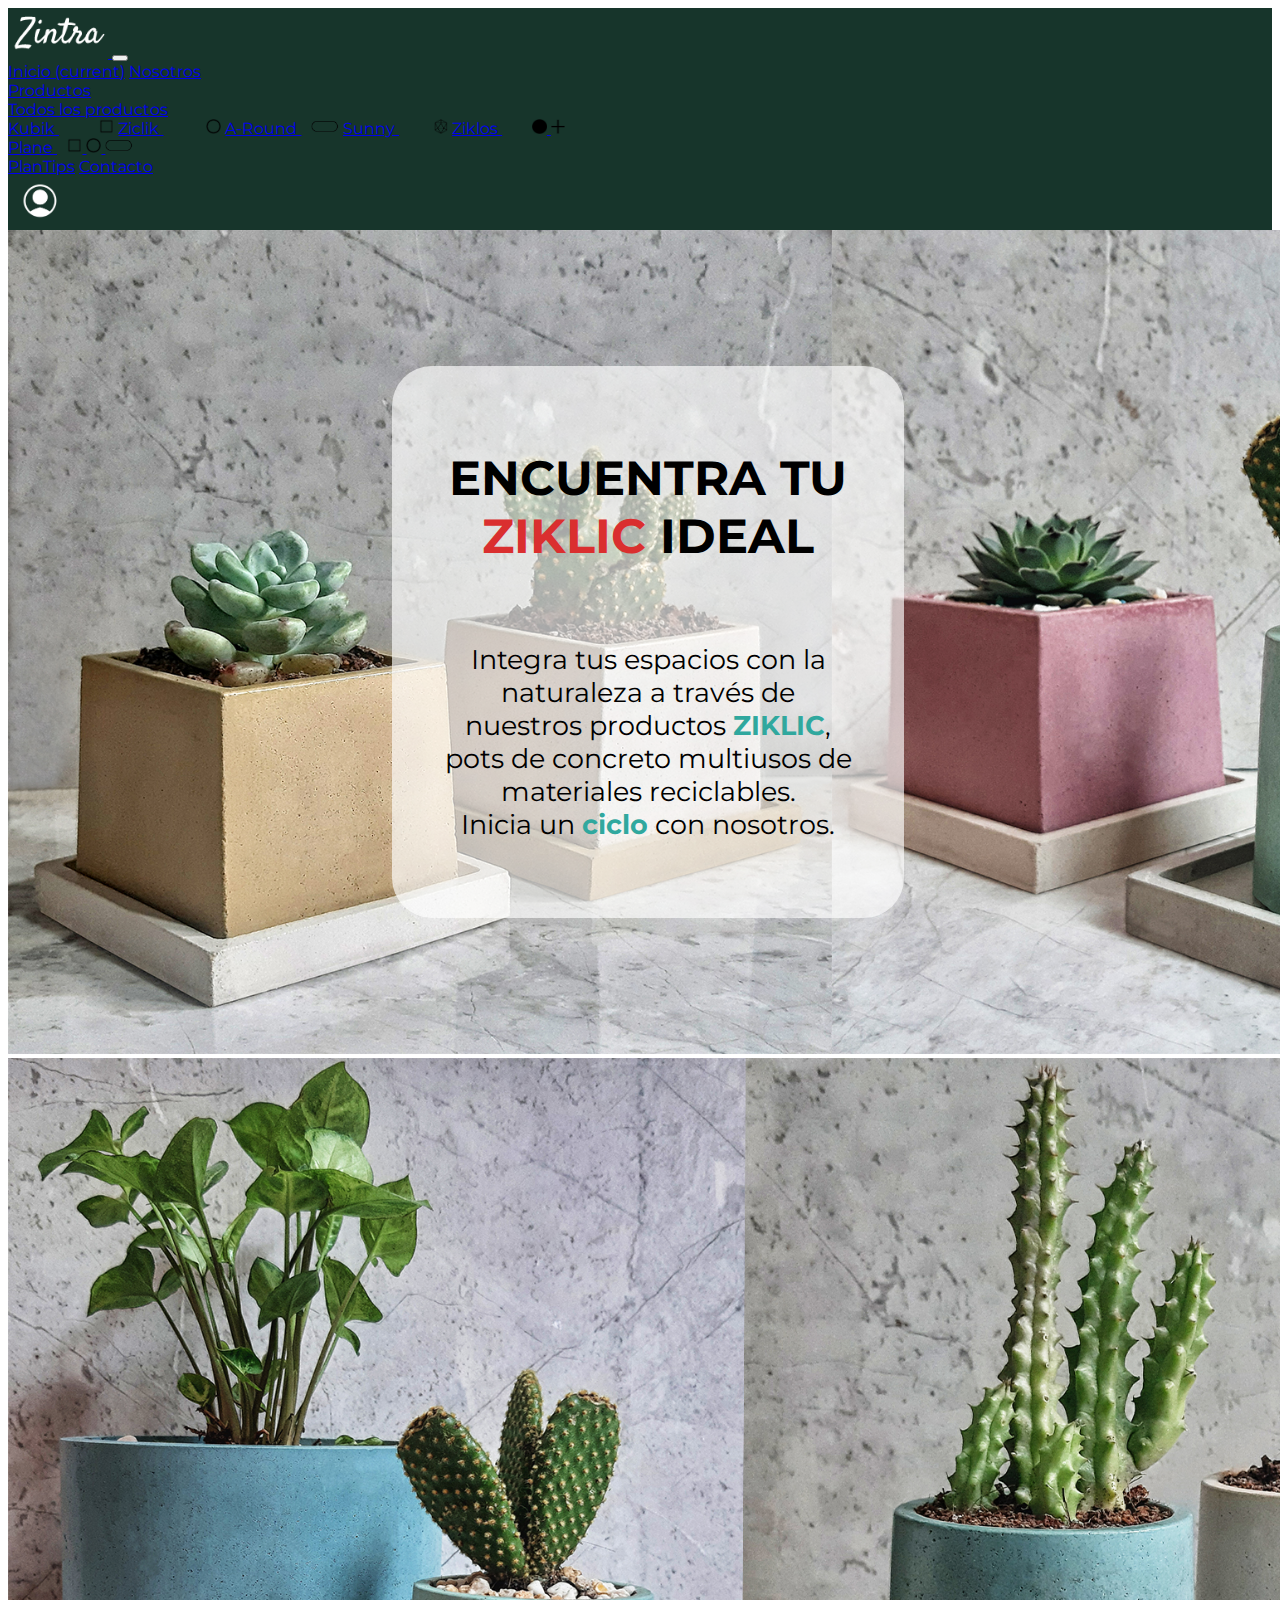
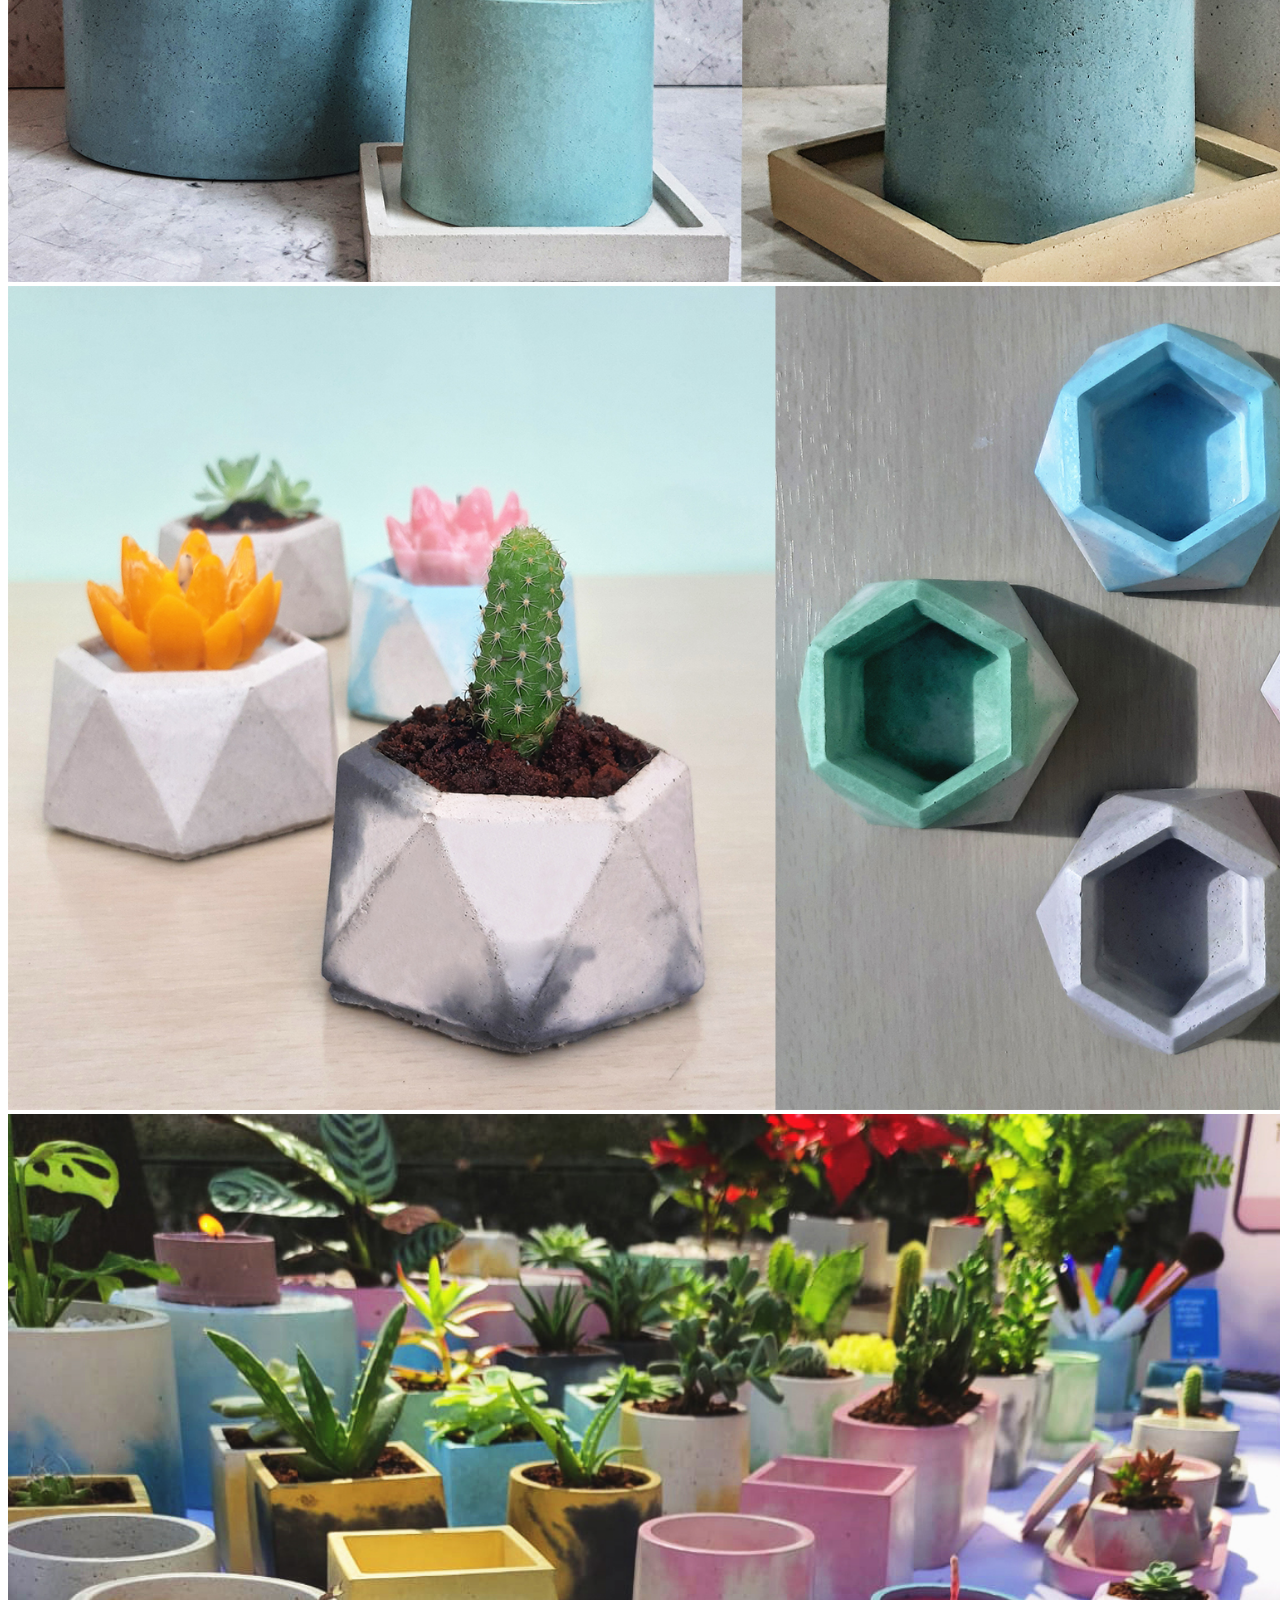
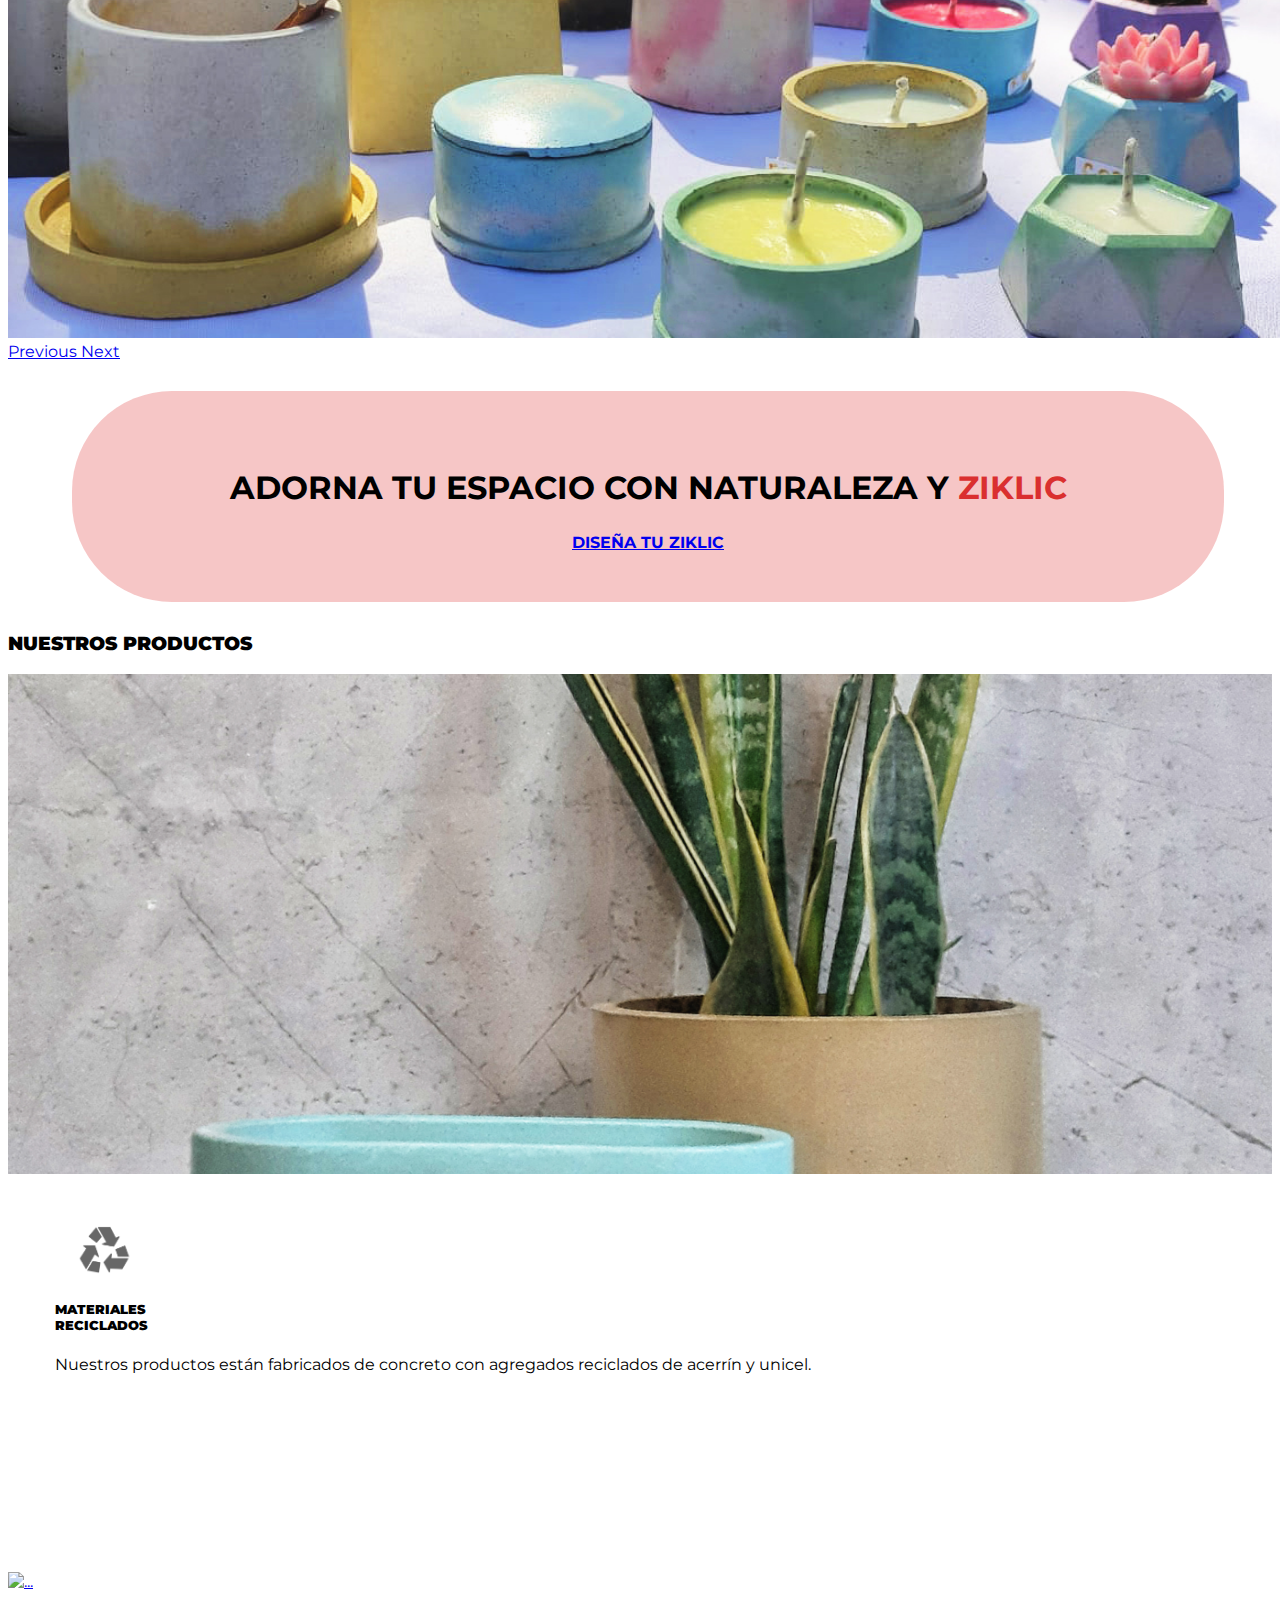
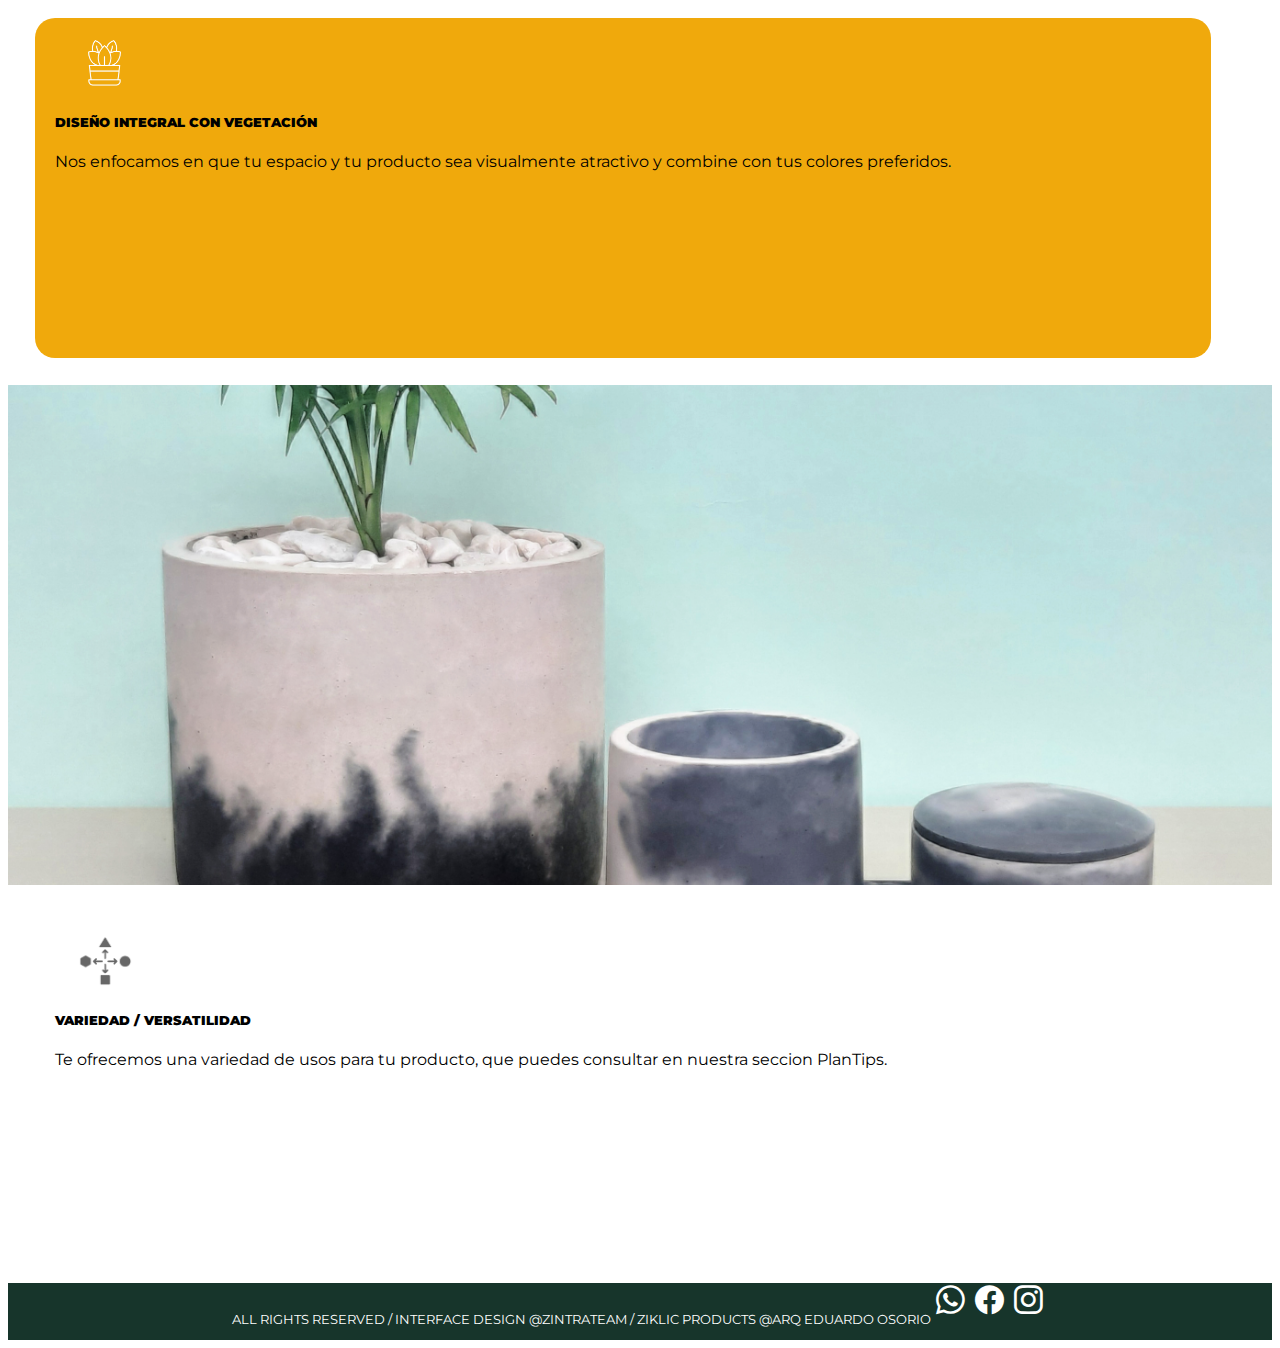
==== index.html @ 23996bde "Responsive texto inicio" ====
<!DOCTYPE html>
<html lang="es">
	<head>
		<meta charset="utf-8" />
		<meta name="viewport" content="width=device-width, initial-scale=1, shrink-to-fit=no" />
		<!-- Bootstrap CSS -->
		<link rel="stylesheet" href="https://cdn.jsdelivr.net/npm/bootstrap@4.6.1/dist/css/bootstrap.min.css" integrity="sha384-zCbKRCUGaJDkqS1kPbPd7TveP5iyJE0EjAuZQTgFLD2ylzuqKfdKlfG/eSrtxUkn" crossorigin="anonymous" />
		<link rel="stylesheet" href="https://cdn.jsdelivr.net/npm/bootstrap-icons@1.8.1/font/bootstrap-icons.css" />
		<title>Zintra</title>
		<link rel="stylesheet" href="assets/css/styles.css" />
		<link rel="stylesheet" href="assets/css/inicio.css" />
		<link href="https://fonts.googleapis.com/css2?family=Montserrat:ital,wght@0,200;0,300;0,400;0,700;0,800;0,900;1,200;1,300;1,500;1,600;1,800;1,900&display=swap" rel="stylesheet" />

	</head>
	<body>
		<nav class="navbar navbar-expand-lg navbar-dark sticky-top flex-nowrap" style="background-color: rgba(23, 53, 43, 1)">
			<div class="container-fluid">
				<a class="navbar-brand mr-auto" href="index.html">
					<img class="img-logo" src="assets/images/inicio/logo.png" alt="" />
				</a>
				

				<button class="navbar-toggler" type="button" data-toggle="collapse" data-target="#navbarNavAltMarkup" aria-controls="navbarNavAltMarkup" aria-expanded="false" aria-label="Toggle navigation">
					<span class="navbar-toggler-icon"></span>
				</button>

				<div class="collapse navbar-collapse" id="navbarNavAltMarkup">
					<div class="navbar-nav ml-auto">
						<a class="nav-link active" href="index.html">Inicio <span class="sr-only">(current)</span></a>
						<a class="nav-link" href="about.html">Nosotros</a>
						<li class="nav-item dropdown">
							<a class="nav-link dropdown-toggle" href="#" id="navbarDropdown" role="button" data-toggle="dropdown" aria-expanded="false"> Productos </a>
							<div class="dropdown-menu" aria-labelledby="navbarDropdown">
								<a class="dropdown-item" href="productos.html">Todos los productos</a>
								<div class="dropdown-divider"></div>
								<a class="dropdown-item " href="producKubik.html">Kubik <img src="assets/images/productKubik/square.png" style="height: 15px; margin-left: 40px;" alt="cuadro"></a>
								<a class="dropdown-item" href="producKubik.html">Ziclik  <img src="assets/images/productKubik/circle.png" style="height: 15px; margin-left: 43px;" alt="cuadro"></a>
								<a class="dropdown-item" href="producKubik.html">A-Round  <img src="assets/images/productKubik/a-round.png" style="height: 15px; margin-left: 10px;" alt="cuadro"></a>
								<a class="dropdown-item" href="producKubik.html">Sunny  <img src="assets/images/productKubik/sunny.png" style="height: 15px; margin-left: 35px;" alt="cuadro"></a>
								<a class="dropdown-item" href="producKubik.html">Ziklos  <img src="assets/images/productKubik/ciklos.png" style="height: 15px; margin-left: 30px;" alt="cuadro"> <img src="assets/images/productKubik/plus.png" style="height: 15px;" alt="plus"></a>
								<div class="dropdown-divider"></div>
								<a class="dropdown-item" href="producKubik.html">Plane <img src="assets/images/productKubik/square.png" style="height: 15px; margin-left: 10px;" alt="cuadro"> <img src="assets/images/productKubik/circle.png" style="height: 15px;" alt="cuadro"> <img src="assets/images/productKubik/a-round.png" style="height: 15px;" alt="cuadro"></a>
							</div>
						</li>
						<a class="nav-link" href="planTips.html">PlanTips</a>
						<a class="nav-link" href="contacto.html">Contacto</a>
					</div>
				</div>
				<a class="navbar-brand" href="login.html">
					<img class="img-person" src="assets/images/inicio/person.png" alt="" />
				</a>
			</div>
		</nav>
    
		<div class="pantalla" id="encuentraZiklic">
			<div class="cuadro ">
				<h1 class="t-titulo">ENCUENTRA TU
				<span class="t-zik">ZIKLIC</span> IDEAL</h1>
				<br>
				<p class="t-infoindex">Integra tus espacios con la naturaleza a través de nuestros productos <span style="color:#30a89e; font-weight: bold;"> ZIKLIC</span>, pots de concreto multiusos de materiales reciclables. 
					<br>Inicia un <span style="color:#30a89e; font-weight: bold;">ciclo</span> con nosotros.</p>
			</div>
		</div>

		<div id="carouselExampleControls" class="carousel slide" data-ride="carousel">
			<div class="carousel-inner">
				<div class="carousel-item active">
					<img class="d-block w-100 img-carrusel" src="assets/images/inicio/Conjunto4.jpg" alt="First slide">
				</div>
				<div class="carousel-item">
					<img class="d-block w-100 img-carrusel" src="assets/images/inicio/Conjunto3.jpg" alt="Second slide">
				</div>
				<div class="carousel-item">
					<img class="d-block w-100 img-carrusel" src="assets/images/inicio/Conjunto5.jpg" alt="Third slide">
				</div>
				<div class="carousel-item">
					<img class="d-block w-100 img-carrusel" src="assets/images/inicio/Conjunto2.jpg" alt="Third slide">
				</div>
			</div>

			<a class="carousel-control-prev" href="#carouselExampleControls" role="button" data-slide="prev">
				<span class="carousel-control-prev-icon" aria-hidden="true"></span>
				<span class="sr-only">Previous</span>
			</a>
			<a class="carousel-control-next" href="#carouselExampleControls" role="button" data-slide="next">
				<span class="carousel-control-next-icon" aria-hidden="true"></span>
				<span class="sr-only">Next</span>
			</a>
		</div>

		<div class="container" id="adornaEspacio">
			<div class="row">
				<div class="pantalla2">
					<div class="cuadro2 text-center">
						<h2 class="t-titulo2">ADORNA TU ESPACIO CON NATURALEZA Y <span class="t-zik">ZIKLIC</span></h2>
						<a class="btn btn-warning mt-4" href="productos.html" role="button"><b>DISEÑA TU ZIKLIC</b></a>
					</div>
				</div>
			</div>
		</div>

		<div class="container" id="Nuestros productos">
			<div class="row ml-2 mb-3 mt-3">
				<h3><b>NUESTROS PRODUCTOS</b></h3>
			</div>

			<div class="row">
				<div class="card-deck ">

					<div class="col-lg-4  col-md-12">
						<div class="card">
							<a href="productos.html"><img class="img-cards grow" src="assets/images/inicio/Dor-Tur.jpg" class="card-img-top" alt="..."></a>
						</div>
							<div class="card card-detail ml-auto mr-auto mb-3" style="width: 93%; margin: 3vh;">
								<div class="card-body text-center">
									<img class="img-logo m-3" src="assets/images/inicio/recycle.png">
									<h5 class="card-title t-subt"><b>MATERIALES <br>
										RECICLADOS</b></h5>
									<p class="card-text text-justify"> Nuestros productos están fabricados de concreto con agregados reciclados de acerrín y unicel.</p>
								</div>
							</div>
					</div>

					<div class="col-lg-4 col-md-12">
						<div class="card">
							<a href="productos.html"><img class="img-cards grow" src="assets/images/inicio/Cempa.jpg" class="card-img-top" alt="..."></a>
						</div>
							<div class="card card-detail text-white ml-auto mr-auto mb-3" style="width: 93%; background-color: #F0A90C; margin: 3vh;">
								<div class="card-body text-center">
									<img class="img-logo m-3" src="assets/images/inicio/vegetacion.png">
									<h5 class="card-title t-subt"><b>DISEÑO INTEGRAL CON VEGETACIÓN</b></h5>
									<p class="card-text text-justify">Nos enfocamos en que tu espacio y tu producto sea visualmente atractivo y combine con tus colores preferidos. </p>
								</div>
							</div>
						</div>

					<div class="col-lg-4 col-md-12">
						<div class="card">
								<a href="planTips.html"><img class="img-cards grow" src="assets/images/inicio/Negr-Plat.jpg" class="card-img-top" alt="..."></a>
						</div>
							<div class="card card-detail ml-auto mr-auto mb-3" style="width: 93%; margin: 3vh;">
								<div class="card-body text-center">
									<img class="img-logo m-3" src="assets/images/inicio/versatil.png">
									<h5 class="card-title t-subt"><b>VARIEDAD / VERSATILIDAD</b></h5>
									<p class="card-text text-justify">Te ofrecemos una variedad de usos para tu producto, que puedes consultar en nuestra seccion PlanTips.</p>
								</div>
							</div>
					</div>
				</div>
			</div>
		</div>

		<footer class="footer mt-auto py-3">
			<div class="container footer mx-1 align-items-center">
				<div class="container footer-text text-center p-0">
					<p>ALL RIGHTS RESERVED / INTERFACE DESIGN @ZINTRATEAM / ZIKLIC PRODUCTS @ARQ EDUARDO OSORIO</p>
				</div>
				<div class="footer-logos ml-auto">
					<a class="logo" href="#"><i class="bi bi-whatsapp"></i></a>
					<a class="logo" href="#"><i class="bi bi-facebook"></i></a>
					<a class="logo" href="#"><i class="bi bi-instagram"></i></a>
				</div>
			</div>
		</footer>

		<!-- Option 1: jQuery and Bootstrap Bundle (includes Popper) -->
		<script src="https://cdn.jsdelivr.net/npm/jquery@3.5.1/dist/jquery.slim.min.js" integrity="sha384-DfXdz2htPH0lsSSs5nCTpuj/zy4C+OGpamoFVy38MVBnE+IbbVYUew+OrCXaRkfj" crossorigin="anonymous"></script>
		<script src="https://cdn.jsdelivr.net/npm/bootstrap@4.6.1/dist/js/bootstrap.bundle.min.js" integrity="sha384-fQybjgWLrvvRgtW6bFlB7jaZrFsaBXjsOMm/tB9LTS58ONXgqbR9W8oWht/amnpF" crossorigin="anonymous"></script>
	</body>
</html>
---- assets/css/styles.css ----
:root {
	--principal: rgba(23, 53, 43, 1);
	--primary: #5c8d89;
	--secondary: #735c8d;
}

* {
	box-sizing: border-box;
	font-family: 'Montserrat', sans-serif;
}

/* Estilos Pal Footer */
footer {
	padding: 0 10px;
	width: 100%;
	justify-content: center;
}

.footer {
	background-color: var(--principal);
	display: flex;
	flex-direction: row;
}

.container .footer {
	display: flex;
}

.footer-text p {
	padding-top: 15px;
	font-size: small;
	color: white;
}

.footer-logos {
	display: inline-block;
	display: flex;
}

.logo {
	margin-left: auto;
	display: inline-block;
}

.bi {
	color: white;
}

@media (max-width: 576px) {
	.footer-logos {
		flex-direction: column;
	}
}
/* Estilos Pal Footer */

/* Estilos pa la navbar */

i.bi {
	font-size: 1.8em;
	margin: 5px;
}

.img-logo {
	width: 100px;
	height: 50px;
	object-fit: contain;
	object-position: centgiter;
}

.img-logo {
	width: 100px;
	height: 50px;
	object-fit: contain;
	object-position: center;
}

.img-person {
	width: 40px;
	height: 50px;
	margin-left: 1vw;
	object-fit: contain;
	object-position: center;
}

.img-contacto {
	width: 40px;
	height: 50px;
}
/* Estilos pa la navbar */

/* Efecto grow */
.grow {
	transition: all 0.2s ease-in-out;
}

.grow:hover,
.grow:focus,
.grow:active {
	transform: scale(1.05);
}
/* Efecto grow */
---- assets/css/inicio.css ----
.t-titulo{
	font-weight: bold;
	font-size: 3em;
}
.t-titulo2{
	font-weight: bold;
	font-size: 2em;
}
.t-zik{
	color: #DA2F2F;
}

.t-infoindex{
	font-size: 3vh;
}

.img-carrusel {
	height: calc(100vh - 76px);
	object-fit: cover;
	object-position: center;
}

.pantalla {
	position: absolute;
	z-index: 1;
	width: 100%;
	height: calc(100vh - 76px);
	display: flex;
	justify-content: center;
	align-items: center;
	text-align: center;
}

.cuadro {
	background-color: rgba(255, 255, 255, 0.653);
	padding: 50px;
	color: black;
	border-radius: 40px;
	width: 40%;
}

.pantalla2 {
	width: 100vw;
	display: flex;
	justify-content: center;
	align-items: center;
	text-align: center;
	margin-top: 30px;
	margin-bottom: 30px;
}

.cuadro2 {
	background: rgba(244, 187, 187, 0.84);
	border-radius: 100px;
	padding: 50px;
	color: black;
	width: 90%;
}

.img-cards {
	width: 100%;
	height: 500px;
	object-fit: cover;
	object-position: center;
}

.card-detail {
	border-radius: 20px;
	padding: 20px;
	align-self: center;
	height: 340px;
}

@media screen and (max-width: 1078px) {
	.cuadro {
		width: 80%;
	}
	.card-detail {
		height: auto;
	}

}
@media screen and (max-width: 768px) {
	.cuadro {
		width: 100%;
	}
}
@media screen and (max-width: 375px) {
	.t-titulo{
		font-size: 4vh;
	}
	.t-infoindex{
		font-size: 3vh;
	}
	.t-titulo2{
		font-weight: bold;
		font-size: 3vh;
	}
}

@media screen and (max-width: 320px) {
	.t-subt{
		font-size:15px;
	}
}
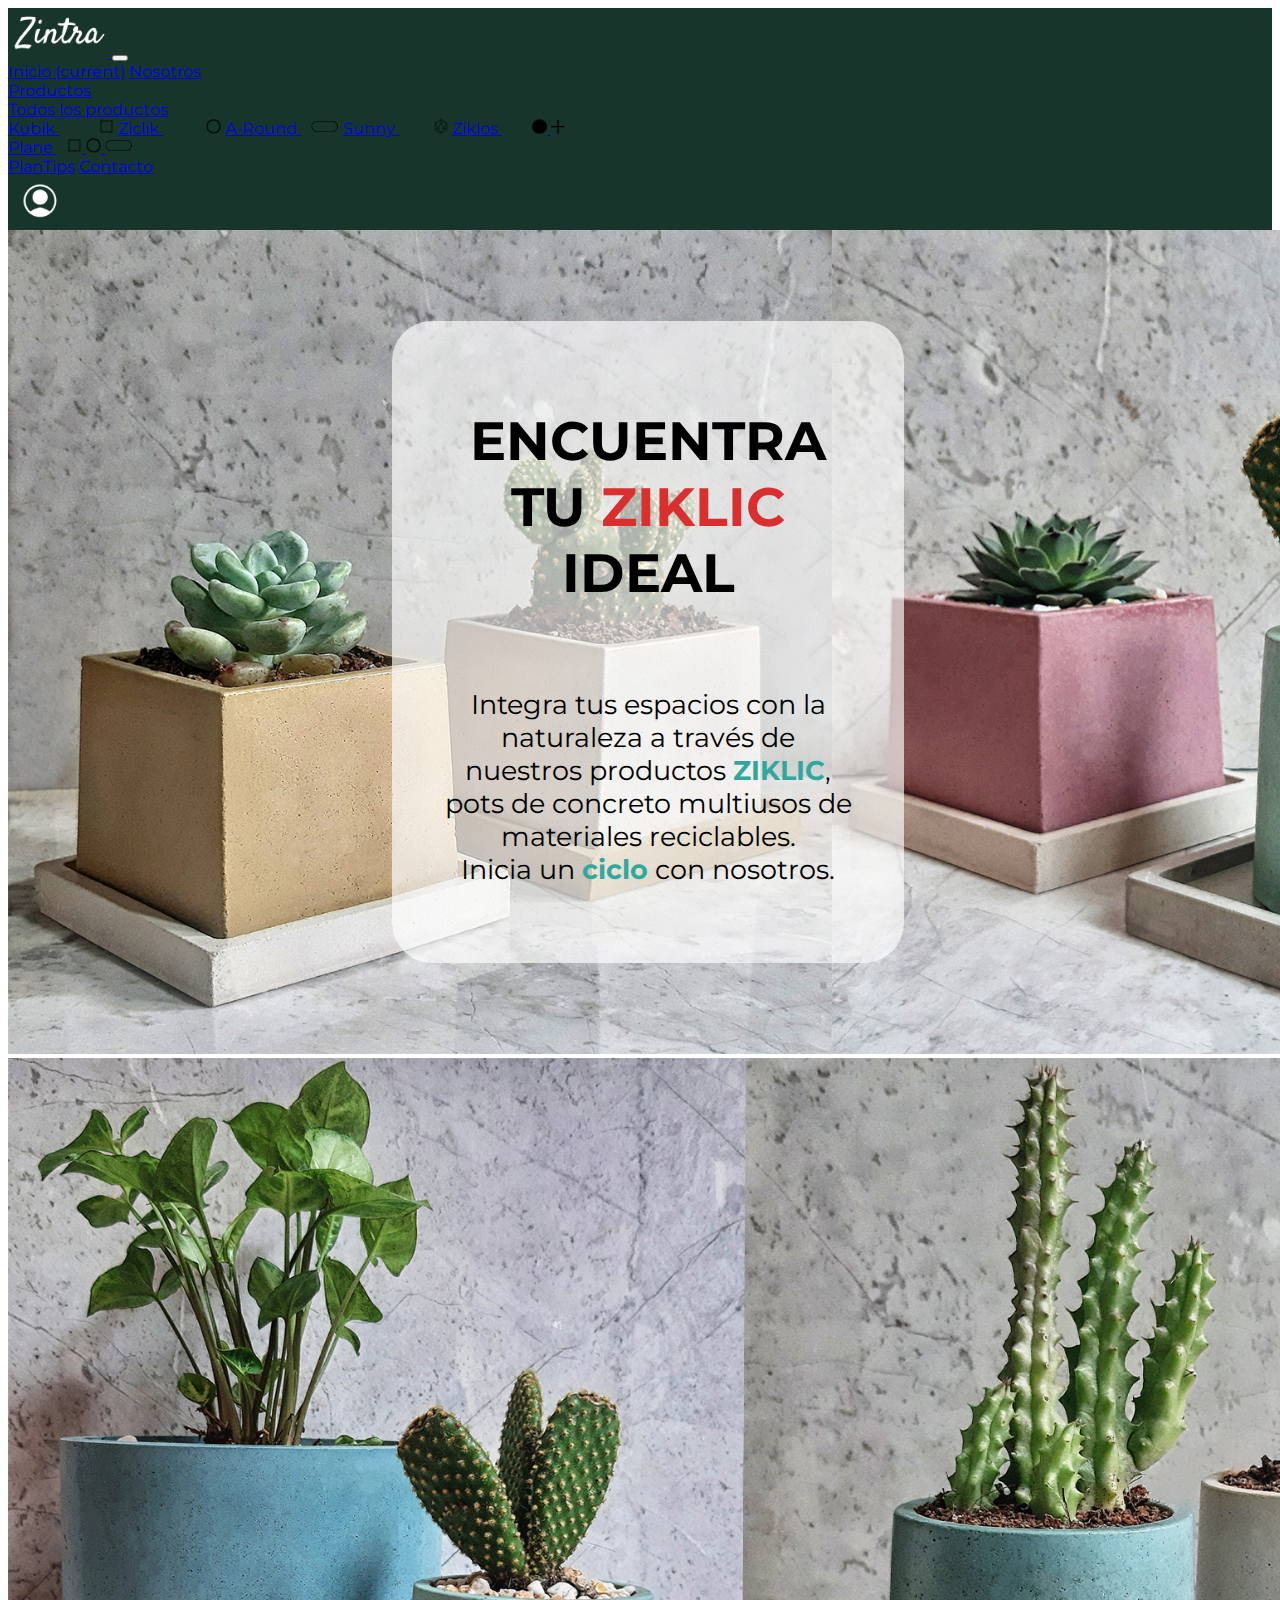
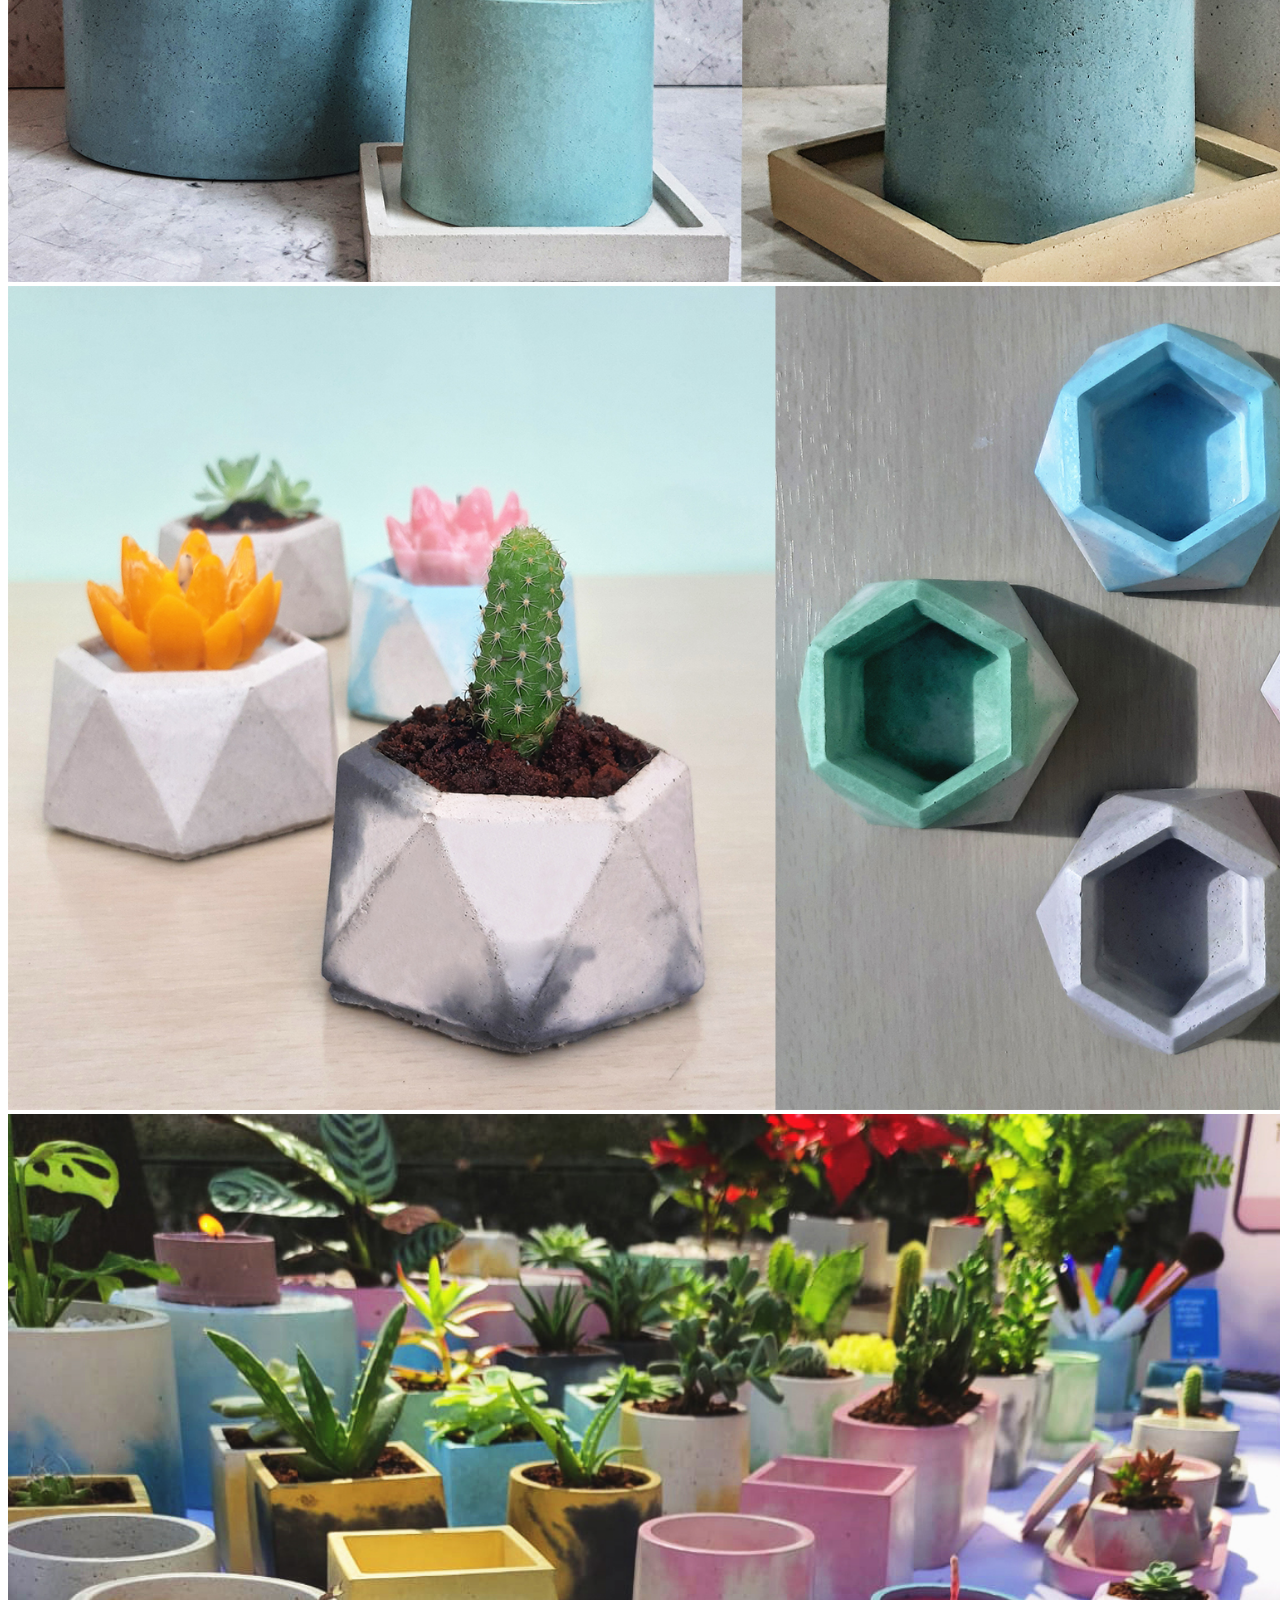
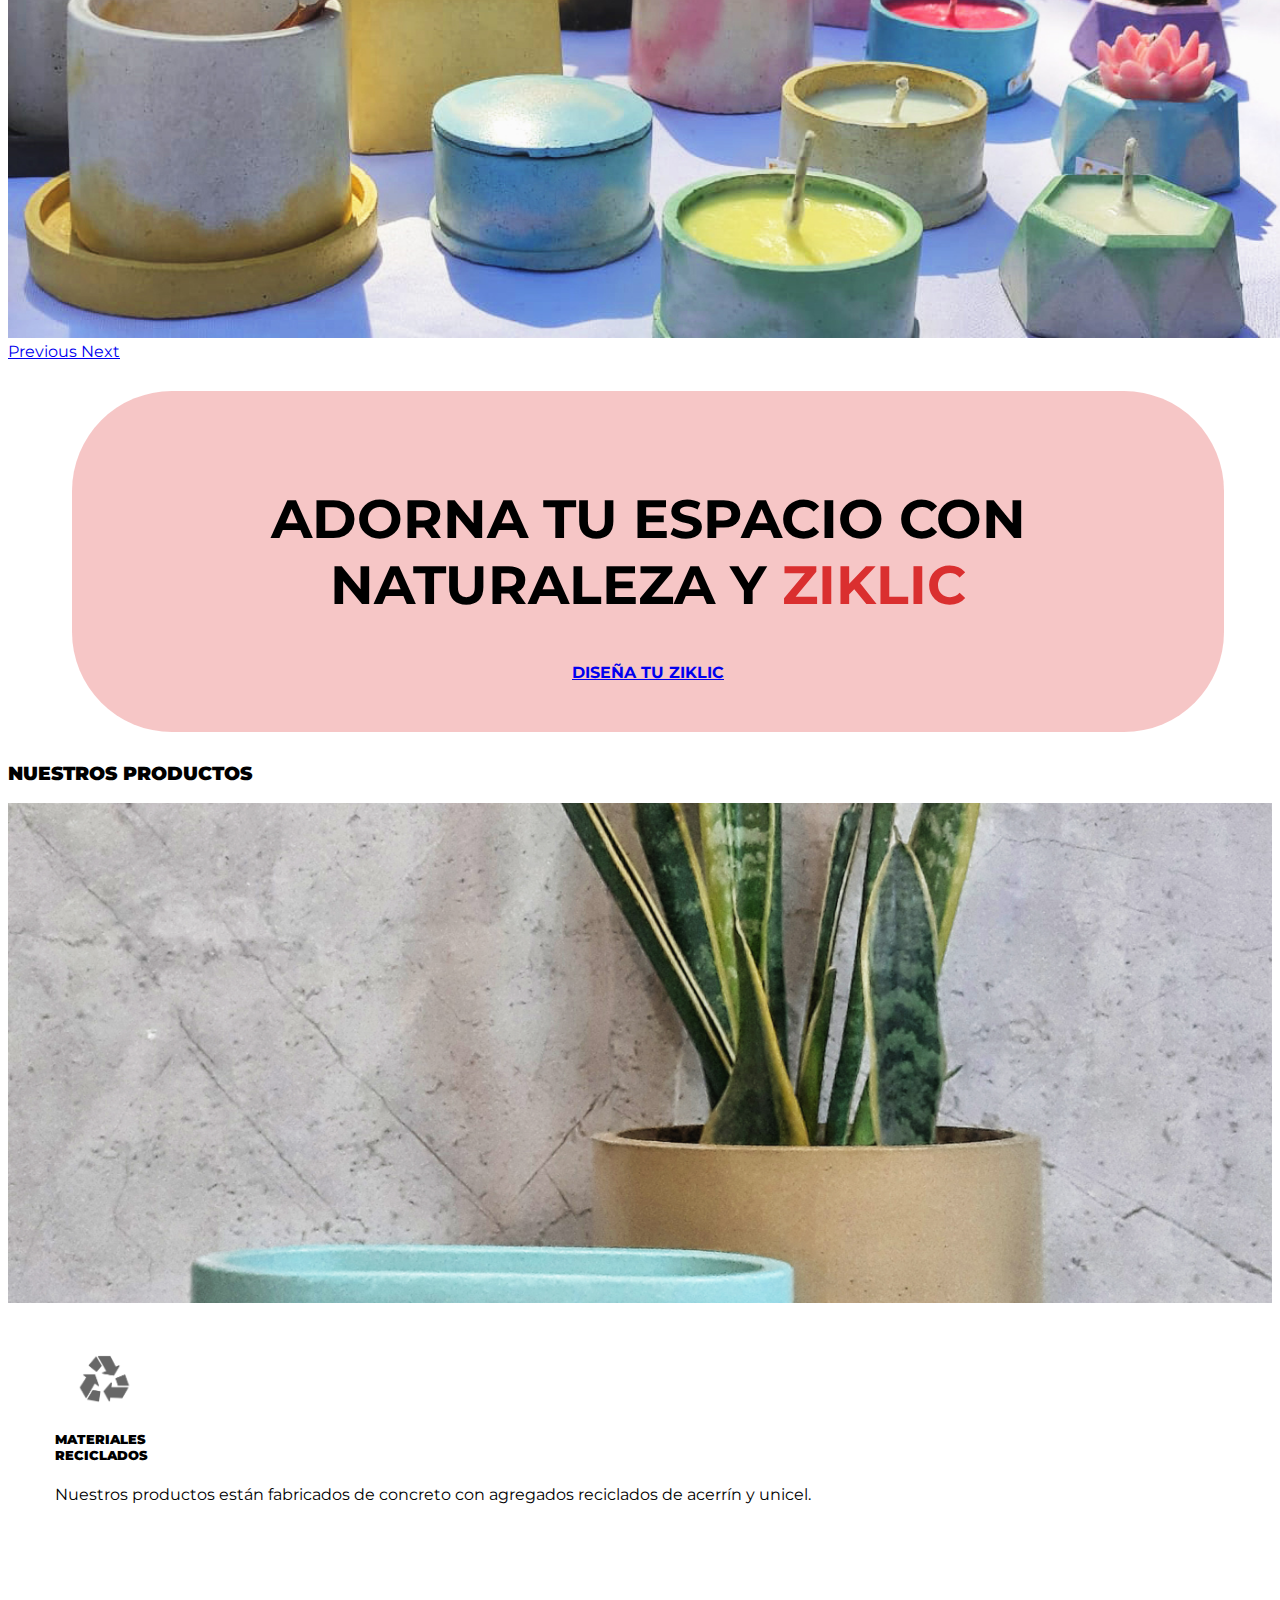
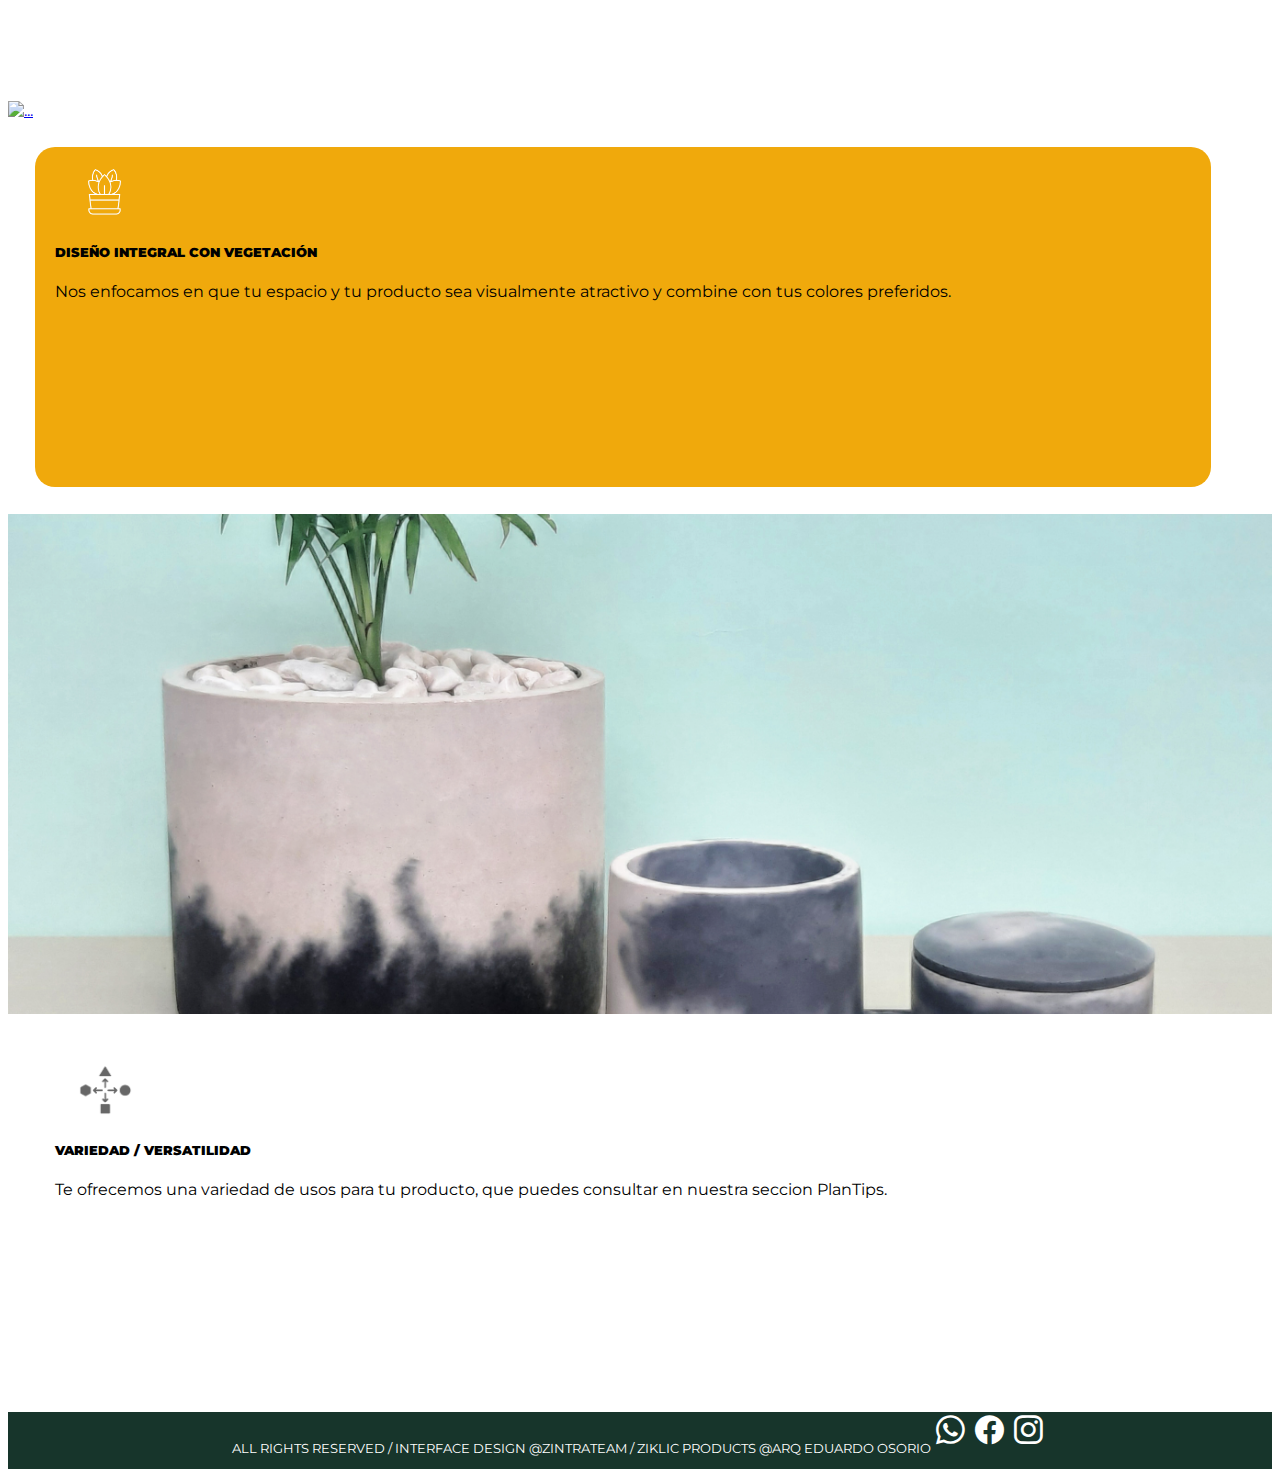
==== commit 60443b42: "json" ====
--- a/index.html
+++ b/index.html
@@ -18,7 +18,6 @@
 				<a class="navbar-brand mr-auto" href="index.html">
 					<img class="img-logo" src="assets/images/inicio/logo.png" alt="" />
 				</a>
-				
 
 				<button class="navbar-toggler" type="button" data-toggle="collapse" data-target="#navbarNavAltMarkup" aria-controls="navbarNavAltMarkup" aria-expanded="false" aria-label="Toggle navigation">
 					<span class="navbar-toggler-icon"></span>
@@ -92,7 +91,7 @@
 			<div class="row">
 				<div class="pantalla2">
 					<div class="cuadro2 text-center">
-						<h2 class="t-titulo2">ADORNA TU ESPACIO CON NATURALEZA Y <span class="t-zik">ZIKLIC</span></h2>
+						<h2 class="t-titulo">ADORNA TU ESPACIO CON NATURALEZA Y <span class="t-zik">ZIKLIC</span></h2>
 						<a class="btn btn-warning mt-4" href="productos.html" role="button"><b>DISEÑA TU ZIKLIC</b></a>
 					</div>
 				</div>
@@ -114,7 +113,7 @@
 							<div class="card card-detail ml-auto mr-auto mb-3" style="width: 93%; margin: 3vh;">
 								<div class="card-body text-center">
 									<img class="img-logo m-3" src="assets/images/inicio/recycle.png">
-									<h5 class="card-title t-subt"><b>MATERIALES <br>
+									<h5 class="card-title"><b>MATERIALES <br>
 										RECICLADOS</b></h5>
 									<p class="card-text text-justify"> Nuestros productos están fabricados de concreto con agregados reciclados de acerrín y unicel.</p>
 								</div>
@@ -128,7 +127,7 @@
 							<div class="card card-detail text-white ml-auto mr-auto mb-3" style="width: 93%; background-color: #F0A90C; margin: 3vh;">
 								<div class="card-body text-center">
 									<img class="img-logo m-3" src="assets/images/inicio/vegetacion.png">
-									<h5 class="card-title t-subt"><b>DISEÑO INTEGRAL CON VEGETACIÓN</b></h5>
+									<h5 class="card-title"><b>DISEÑO INTEGRAL CON VEGETACIÓN</b></h5>
 									<p class="card-text text-justify">Nos enfocamos en que tu espacio y tu producto sea visualmente atractivo y combine con tus colores preferidos. </p>
 								</div>
 							</div>
@@ -141,7 +140,7 @@
 							<div class="card card-detail ml-auto mr-auto mb-3" style="width: 93%; margin: 3vh;">
 								<div class="card-body text-center">
 									<img class="img-logo m-3" src="assets/images/inicio/versatil.png">
-									<h5 class="card-title t-subt"><b>VARIEDAD / VERSATILIDAD</b></h5>
+									<h5 class="card-title"><b>VARIEDAD / VERSATILIDAD</b></h5>
 									<p class="card-text text-justify">Te ofrecemos una variedad de usos para tu producto, que puedes consultar en nuestra seccion PlanTips.</p>
 								</div>
 							</div>
--- a/assets/css/inicio.css
+++ b/assets/css/inicio.css
@@ -1,10 +1,6 @@
 .t-titulo{
 	font-weight: bold;
-	font-size: 3em;
-}
-.t-titulo2{
-	font-weight: bold;
-	font-size: 2em;
+	font-size: 6vh;
 }
 .t-zik{
 	color: #DA2F2F;
@@ -92,14 +88,5 @@
 	.t-infoindex{
 		font-size: 3vh;
 	}
-	.t-titulo2{
-		font-weight: bold;
-		font-size: 3vh;
-	}
 }
 
-@media screen and (max-width: 320px) {
-	.t-subt{
-		font-size:15px;
-	}
-}
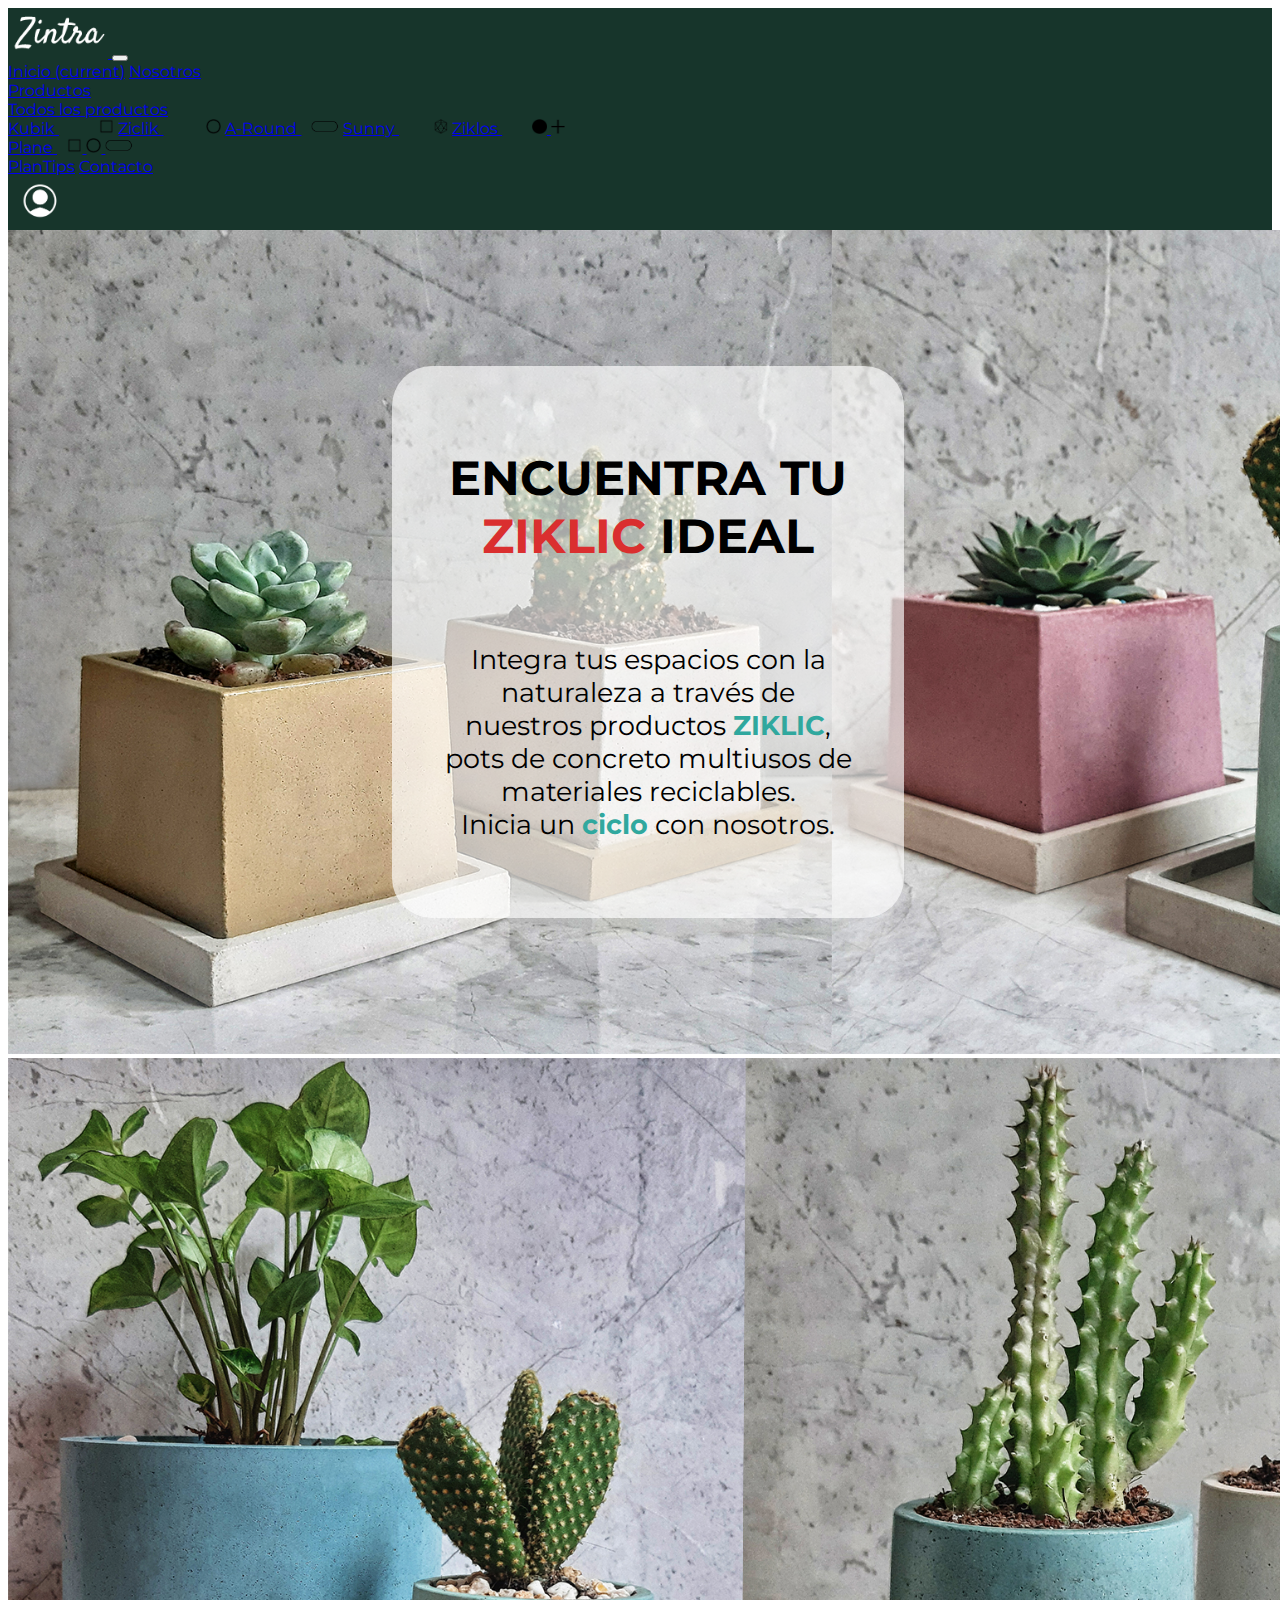
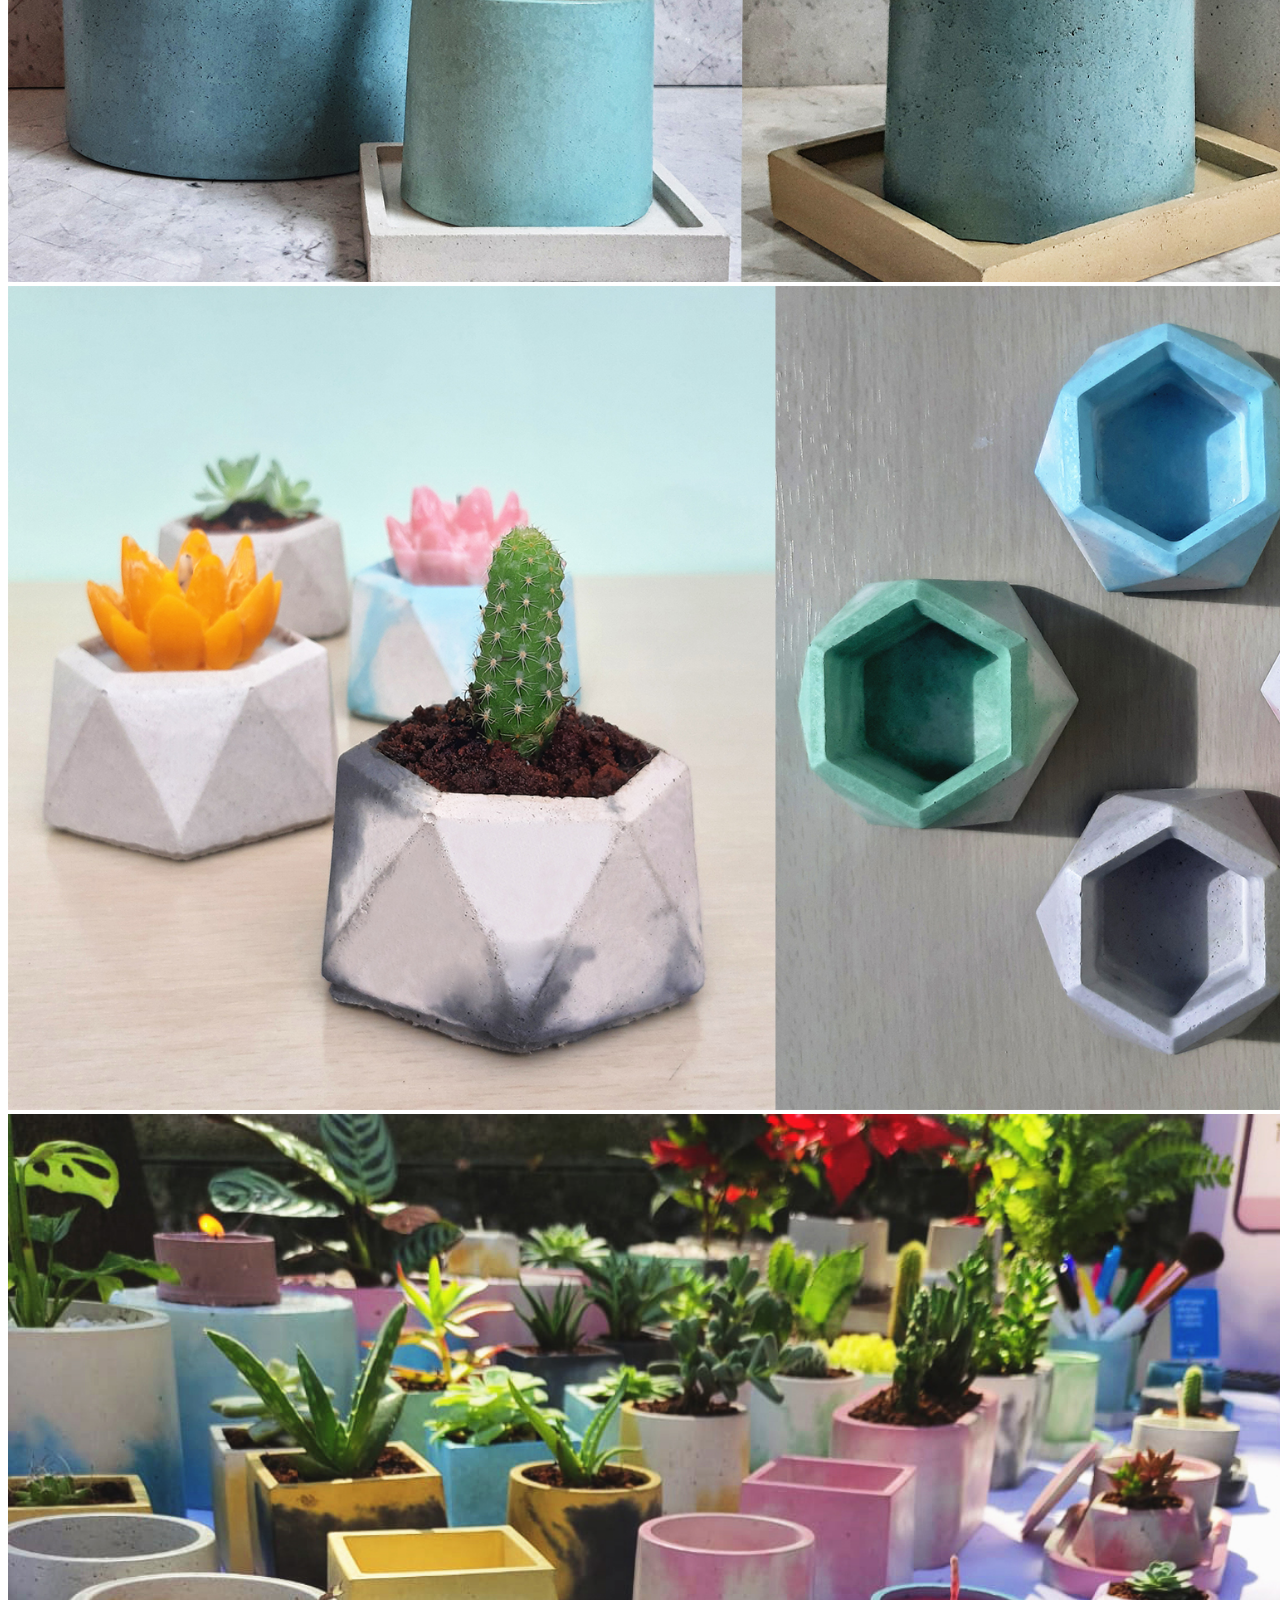
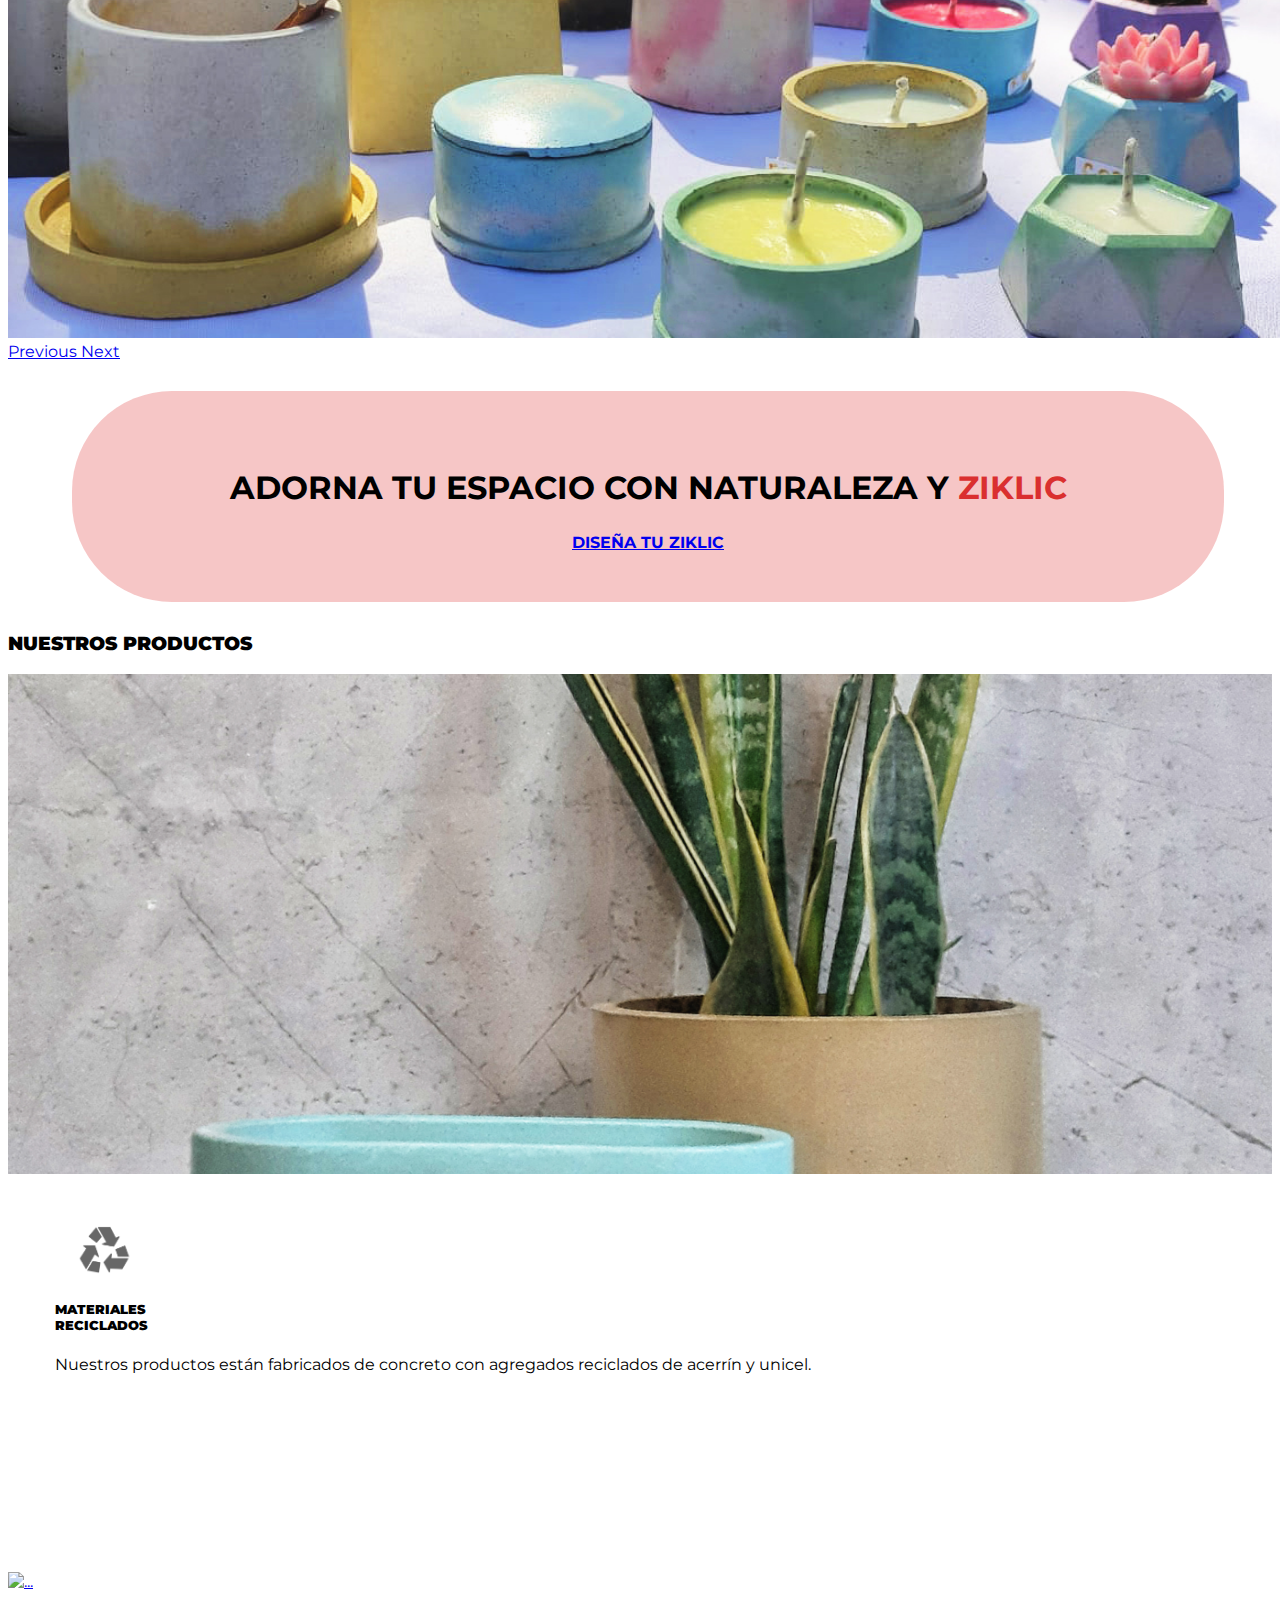
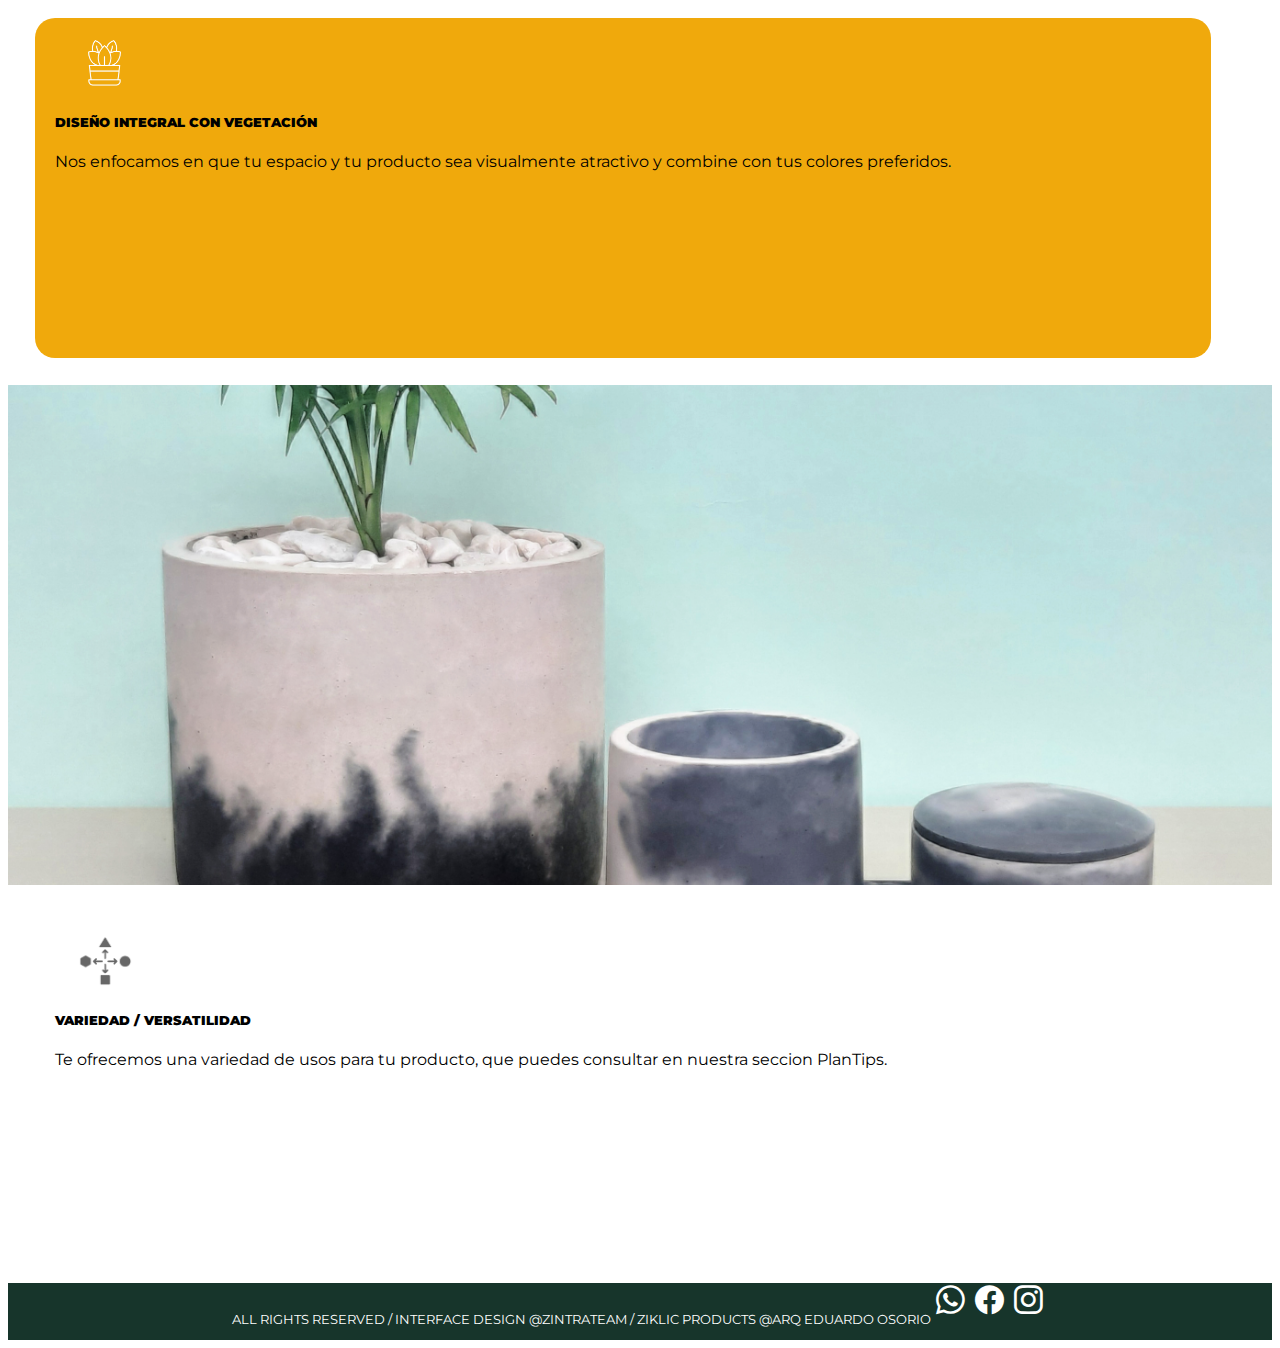
==== commit aefe0f61: "Merge branch 'inicio' of https://github.com/victoralexander132/Zintra into Login" ====
--- a/index.html
+++ b/index.html
@@ -18,6 +18,7 @@
 				<a class="navbar-brand mr-auto" href="index.html">
 					<img class="img-logo" src="assets/images/inicio/logo.png" alt="" />
 				</a>
+				
 
 				<button class="navbar-toggler" type="button" data-toggle="collapse" data-target="#navbarNavAltMarkup" aria-controls="navbarNavAltMarkup" aria-expanded="false" aria-label="Toggle navigation">
 					<span class="navbar-toggler-icon"></span>
@@ -91,7 +92,7 @@
 			<div class="row">
 				<div class="pantalla2">
 					<div class="cuadro2 text-center">
-						<h2 class="t-titulo">ADORNA TU ESPACIO CON NATURALEZA Y <span class="t-zik">ZIKLIC</span></h2>
+						<h2 class="t-titulo2">ADORNA TU ESPACIO CON NATURALEZA Y <span class="t-zik">ZIKLIC</span></h2>
 						<a class="btn btn-warning mt-4" href="productos.html" role="button"><b>DISEÑA TU ZIKLIC</b></a>
 					</div>
 				</div>
@@ -113,7 +114,7 @@
 							<div class="card card-detail ml-auto mr-auto mb-3" style="width: 93%; margin: 3vh;">
 								<div class="card-body text-center">
 									<img class="img-logo m-3" src="assets/images/inicio/recycle.png">
-									<h5 class="card-title"><b>MATERIALES <br>
+									<h5 class="card-title t-subt"><b>MATERIALES <br>
 										RECICLADOS</b></h5>
 									<p class="card-text text-justify"> Nuestros productos están fabricados de concreto con agregados reciclados de acerrín y unicel.</p>
 								</div>
@@ -127,7 +128,7 @@
 							<div class="card card-detail text-white ml-auto mr-auto mb-3" style="width: 93%; background-color: #F0A90C; margin: 3vh;">
 								<div class="card-body text-center">
 									<img class="img-logo m-3" src="assets/images/inicio/vegetacion.png">
-									<h5 class="card-title"><b>DISEÑO INTEGRAL CON VEGETACIÓN</b></h5>
+									<h5 class="card-title t-subt"><b>DISEÑO INTEGRAL CON VEGETACIÓN</b></h5>
 									<p class="card-text text-justify">Nos enfocamos en que tu espacio y tu producto sea visualmente atractivo y combine con tus colores preferidos. </p>
 								</div>
 							</div>
@@ -140,7 +141,7 @@
 							<div class="card card-detail ml-auto mr-auto mb-3" style="width: 93%; margin: 3vh;">
 								<div class="card-body text-center">
 									<img class="img-logo m-3" src="assets/images/inicio/versatil.png">
-									<h5 class="card-title"><b>VARIEDAD / VERSATILIDAD</b></h5>
+									<h5 class="card-title t-subt"><b>VARIEDAD / VERSATILIDAD</b></h5>
 									<p class="card-text text-justify">Te ofrecemos una variedad de usos para tu producto, que puedes consultar en nuestra seccion PlanTips.</p>
 								</div>
 							</div>
--- a/assets/css/inicio.css
+++ b/assets/css/inicio.css
@@ -1,6 +1,10 @@
 .t-titulo{
 	font-weight: bold;
-	font-size: 6vh;
+	font-size: 3em;
+}
+.t-titulo2{
+	font-weight: bold;
+	font-size: 2em;
 }
 .t-zik{
 	color: #DA2F2F;
@@ -88,5 +92,14 @@
 	.t-infoindex{
 		font-size: 3vh;
 	}
+	.t-titulo2{
+		font-weight: bold;
+		font-size: 3vh;
+	}
 }
 
+@media screen and (max-width: 320px) {
+	.t-subt{
+		font-size:15px;
+	}
+}
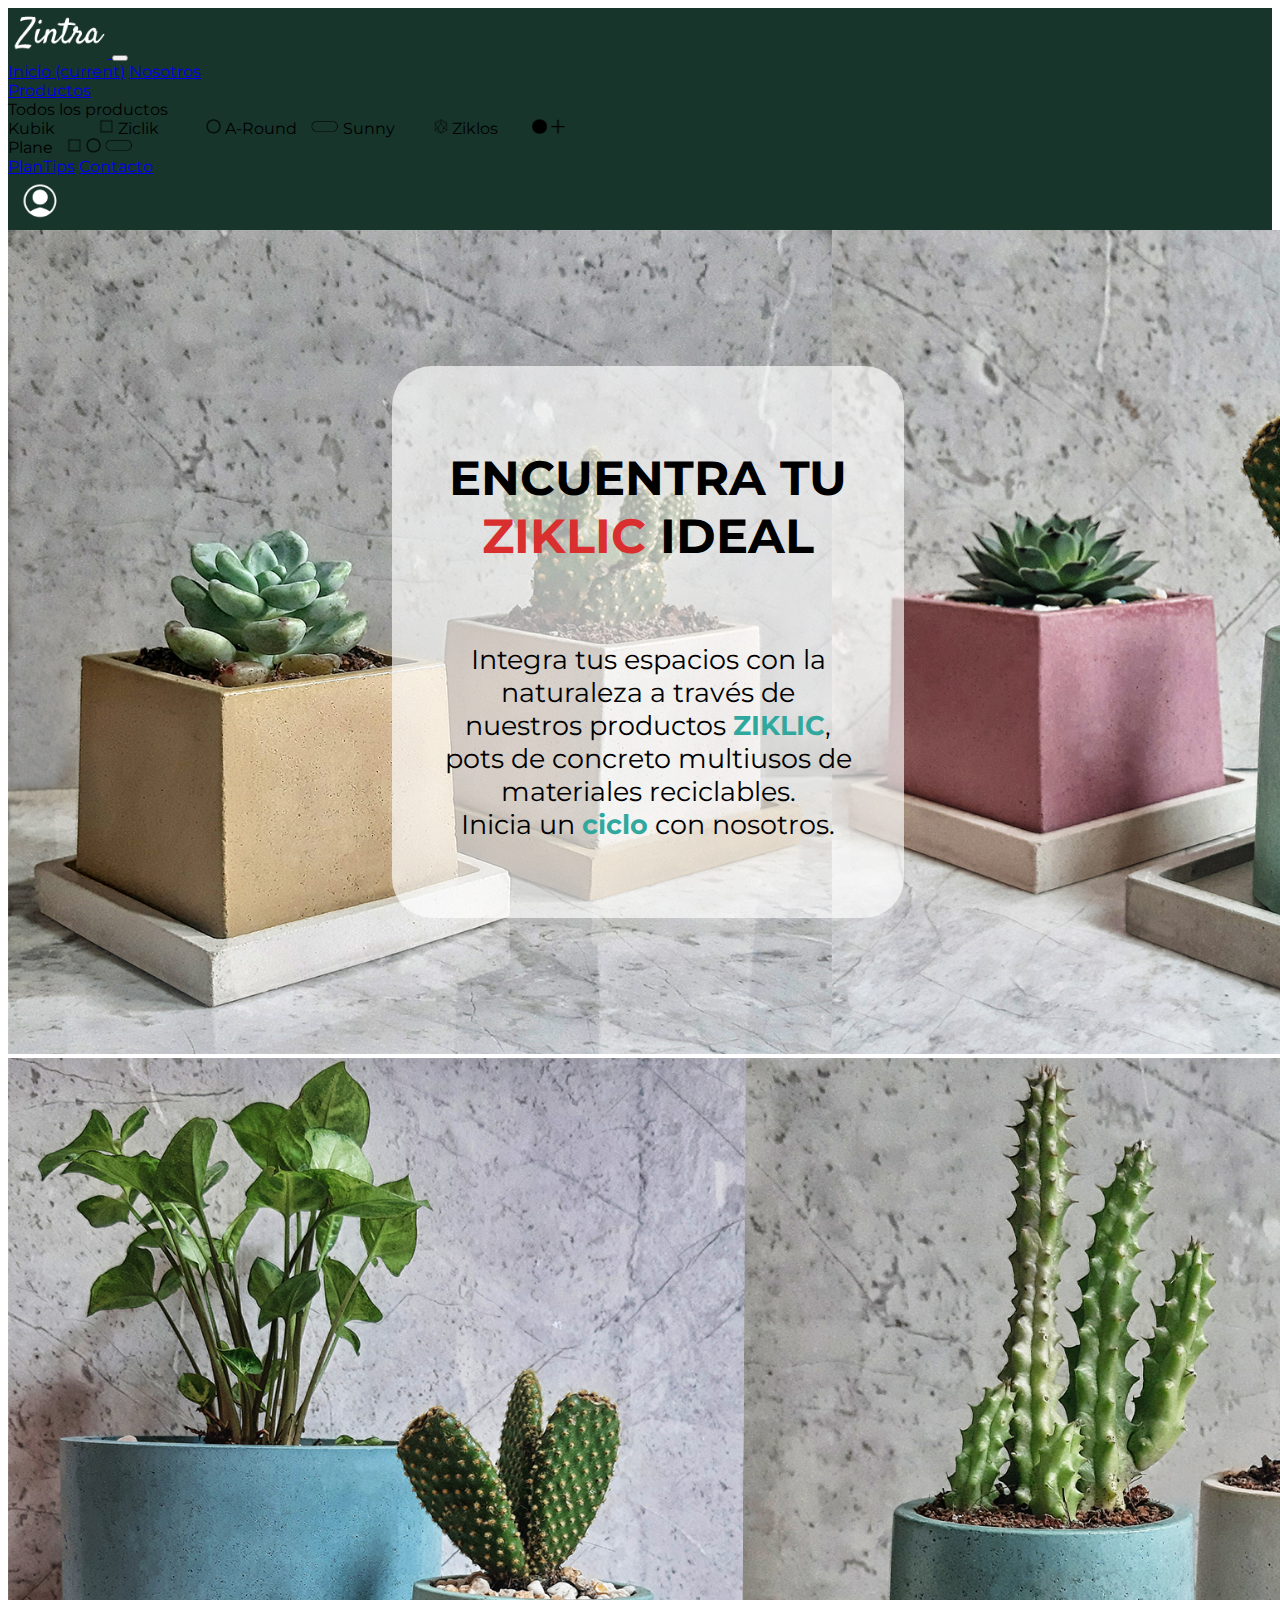
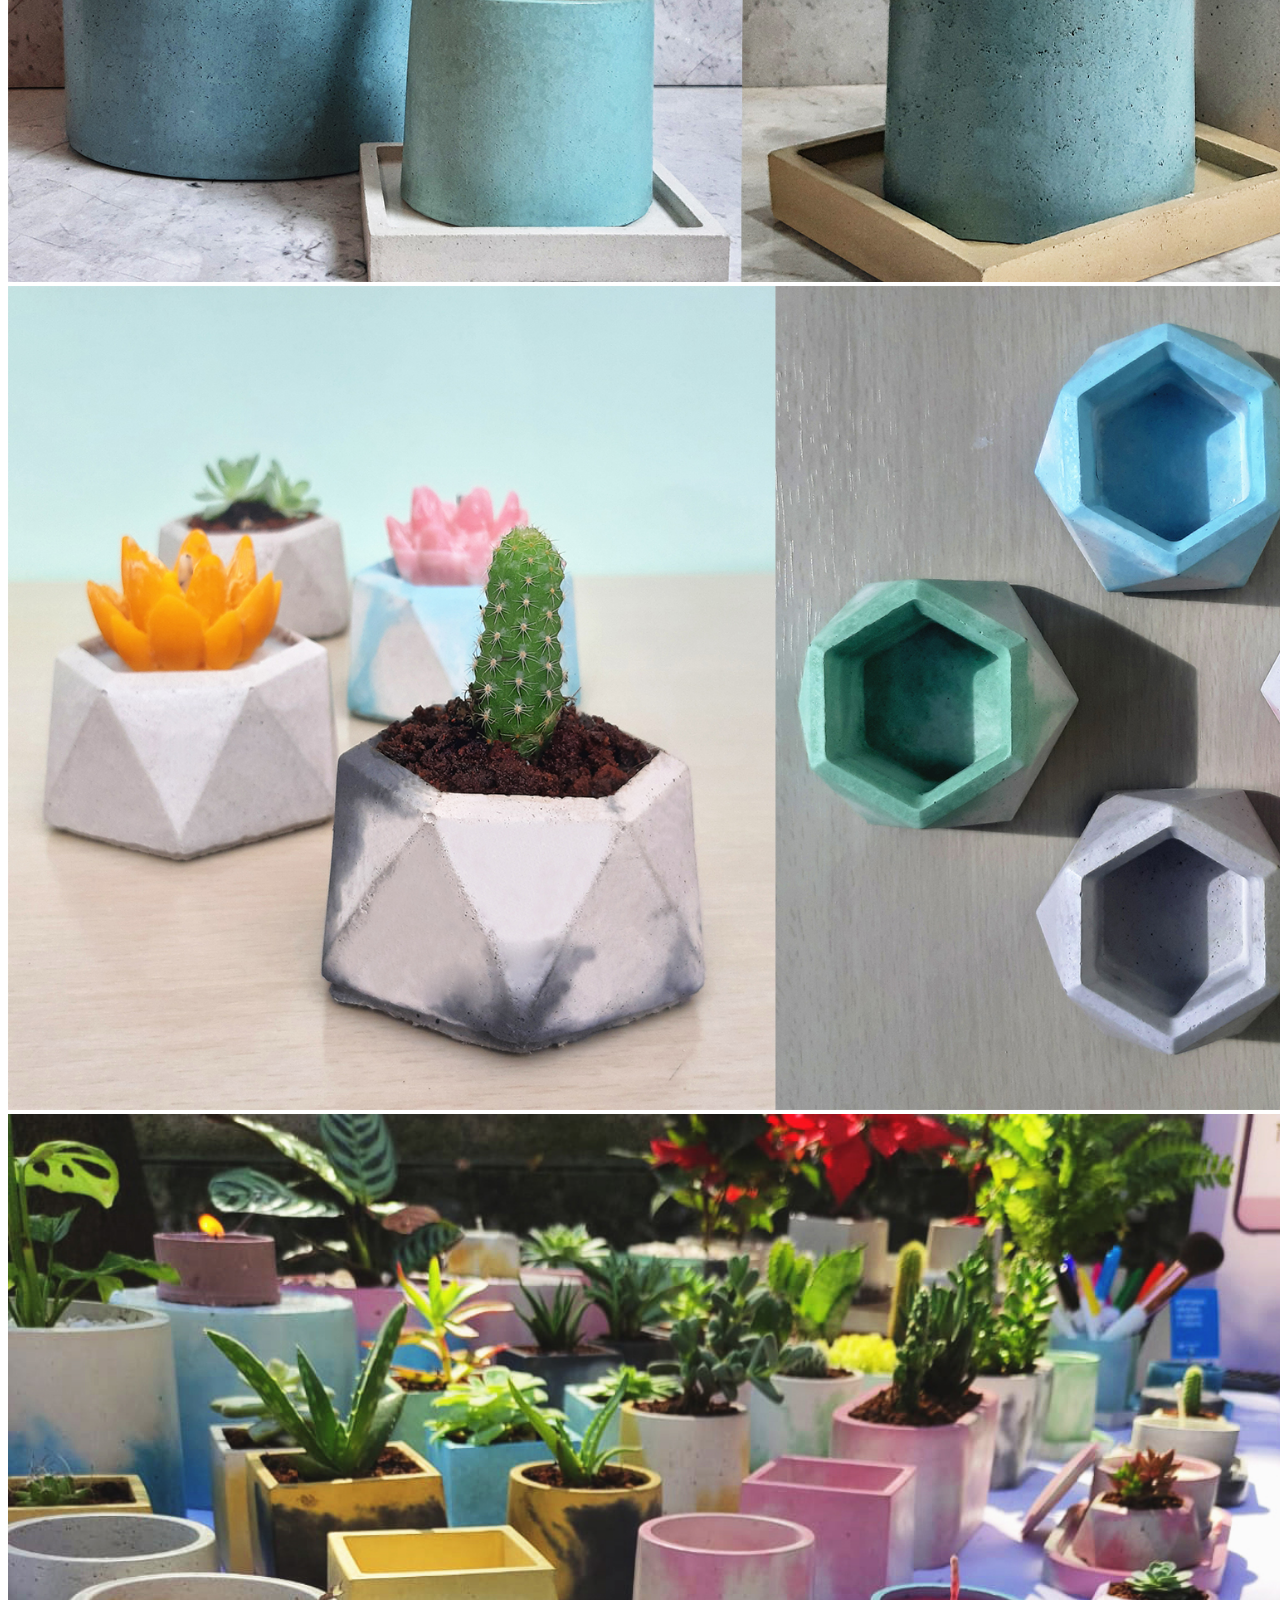
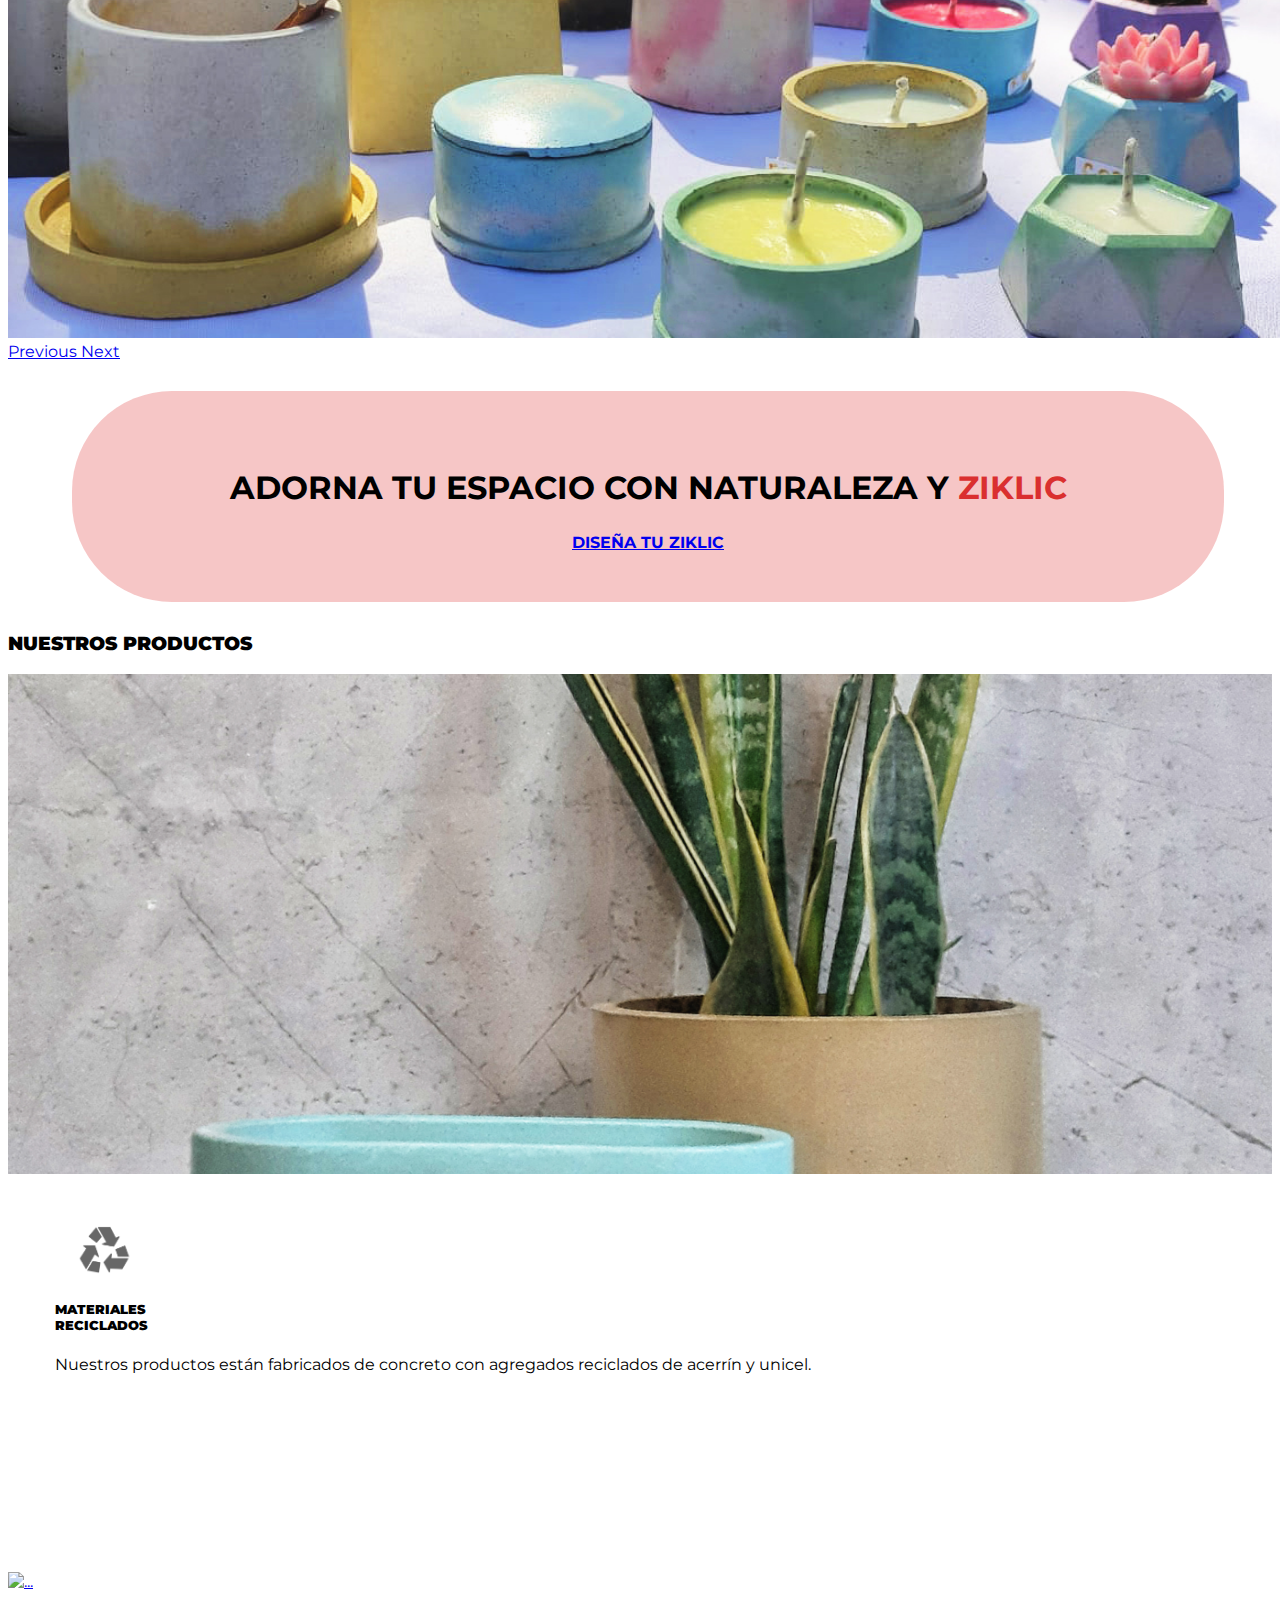
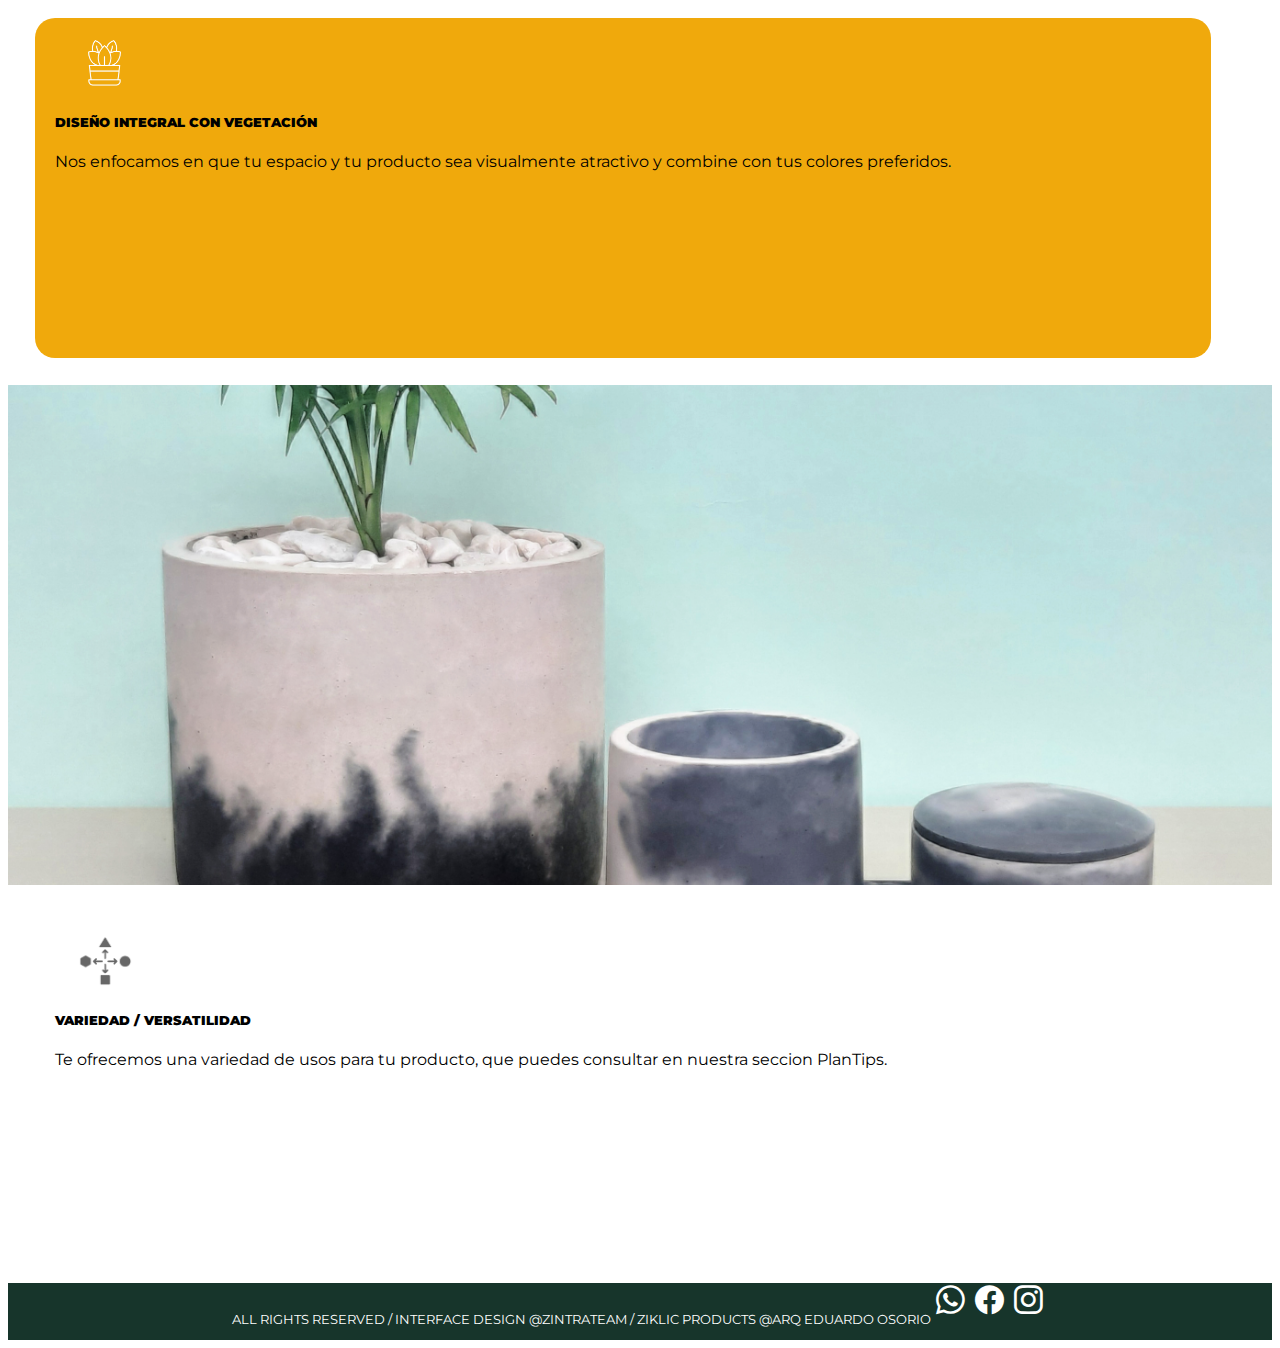
==== commit c589e3ec: "Añadiendo funcionalidad de carga específica. Para las categorías de productos" ====
--- a/index.html
+++ b/index.html
@@ -31,15 +31,15 @@
 						<li class="nav-item dropdown">
 							<a class="nav-link dropdown-toggle" href="#" id="navbarDropdown" role="button" data-toggle="dropdown" aria-expanded="false"> Productos </a>
 							<div class="dropdown-menu" aria-labelledby="navbarDropdown">
-								<a class="dropdown-item" href="productos.html">Todos los productos</a>
+								<a class="dropdown-item" onclick="todos()">Todos los productos</a>
 								<div class="dropdown-divider"></div>
-								<a class="dropdown-item " href="producKubik.html">Kubik <img src="assets/images/productKubik/square.png" style="height: 15px; margin-left: 40px;" alt="cuadro"></a>
-								<a class="dropdown-item" href="producKubik.html">Ziclik  <img src="assets/images/productKubik/circle.png" style="height: 15px; margin-left: 43px;" alt="cuadro"></a>
-								<a class="dropdown-item" href="producKubik.html">A-Round  <img src="assets/images/productKubik/a-round.png" style="height: 15px; margin-left: 10px;" alt="cuadro"></a>
-								<a class="dropdown-item" href="producKubik.html">Sunny  <img src="assets/images/productKubik/sunny.png" style="height: 15px; margin-left: 35px;" alt="cuadro"></a>
-								<a class="dropdown-item" href="producKubik.html">Ziklos  <img src="assets/images/productKubik/ciklos.png" style="height: 15px; margin-left: 30px;" alt="cuadro"> <img src="assets/images/productKubik/plus.png" style="height: 15px;" alt="plus"></a>
+								<a class="dropdown-item" onclick="kubik()" >Kubik <img src="assets/images/productKubik/square.png" style="height: 15px; margin-left: 40px;" alt="cuadro"></a>
+								<a class="dropdown-item" onclick="ziclick()">Ziclik  <img src="assets/images/productKubik/circle.png" style="height: 15px; margin-left: 43px;" alt="cuadro"></a>
+								<a class="dropdown-item" onclick="around()">A-Round  <img src="assets/images/productKubik/a-round.png" style="height: 15px; margin-left: 10px;" alt="cuadro"></a>
+								<a class="dropdown-item" onclick="sunny()">Sunny  <img src="assets/images/productKubik/sunny.png" style="height: 15px; margin-left: 35px;" alt="cuadro"></a>
+								<a class="dropdown-item" onclick="ziklos()">Ziklos  <img src="assets/images/productKubik/ciklos.png" style="height: 15px; margin-left: 30px;" alt="cuadro"> <img src="assets/images/productKubik/plus.png" style="height: 15px;" alt="plus"></a>
 								<div class="dropdown-divider"></div>
-								<a class="dropdown-item" href="producKubik.html">Plane <img src="assets/images/productKubik/square.png" style="height: 15px; margin-left: 10px;" alt="cuadro"> <img src="assets/images/productKubik/circle.png" style="height: 15px;" alt="cuadro"> <img src="assets/images/productKubik/a-round.png" style="height: 15px;" alt="cuadro"></a>
+								<a class="dropdown-item" onclick="plane()">Plane <img src="assets/images/productKubik/square.png" style="height: 15px; margin-left: 10px;" alt="cuadro"> <img src="assets/images/productKubik/circle.png" style="height: 15px;" alt="cuadro"> <img src="assets/images/productKubik/a-round.png" style="height: 15px;" alt="cuadro"></a>
 							</div>
 						</li>
 						<a class="nav-link" href="planTips.html">PlanTips</a>
@@ -164,6 +164,7 @@
 		</footer>
 
 		<!-- Option 1: jQuery and Bootstrap Bundle (includes Popper) -->
+		<script src="./assets/js/linksProductos.js"></script>
 		<script src="https://cdn.jsdelivr.net/npm/jquery@3.5.1/dist/jquery.slim.min.js" integrity="sha384-DfXdz2htPH0lsSSs5nCTpuj/zy4C+OGpamoFVy38MVBnE+IbbVYUew+OrCXaRkfj" crossorigin="anonymous"></script>
 		<script src="https://cdn.jsdelivr.net/npm/bootstrap@4.6.1/dist/js/bootstrap.bundle.min.js" integrity="sha384-fQybjgWLrvvRgtW6bFlB7jaZrFsaBXjsOMm/tB9LTS58ONXgqbR9W8oWht/amnpF" crossorigin="anonymous"></script>
 	</body>
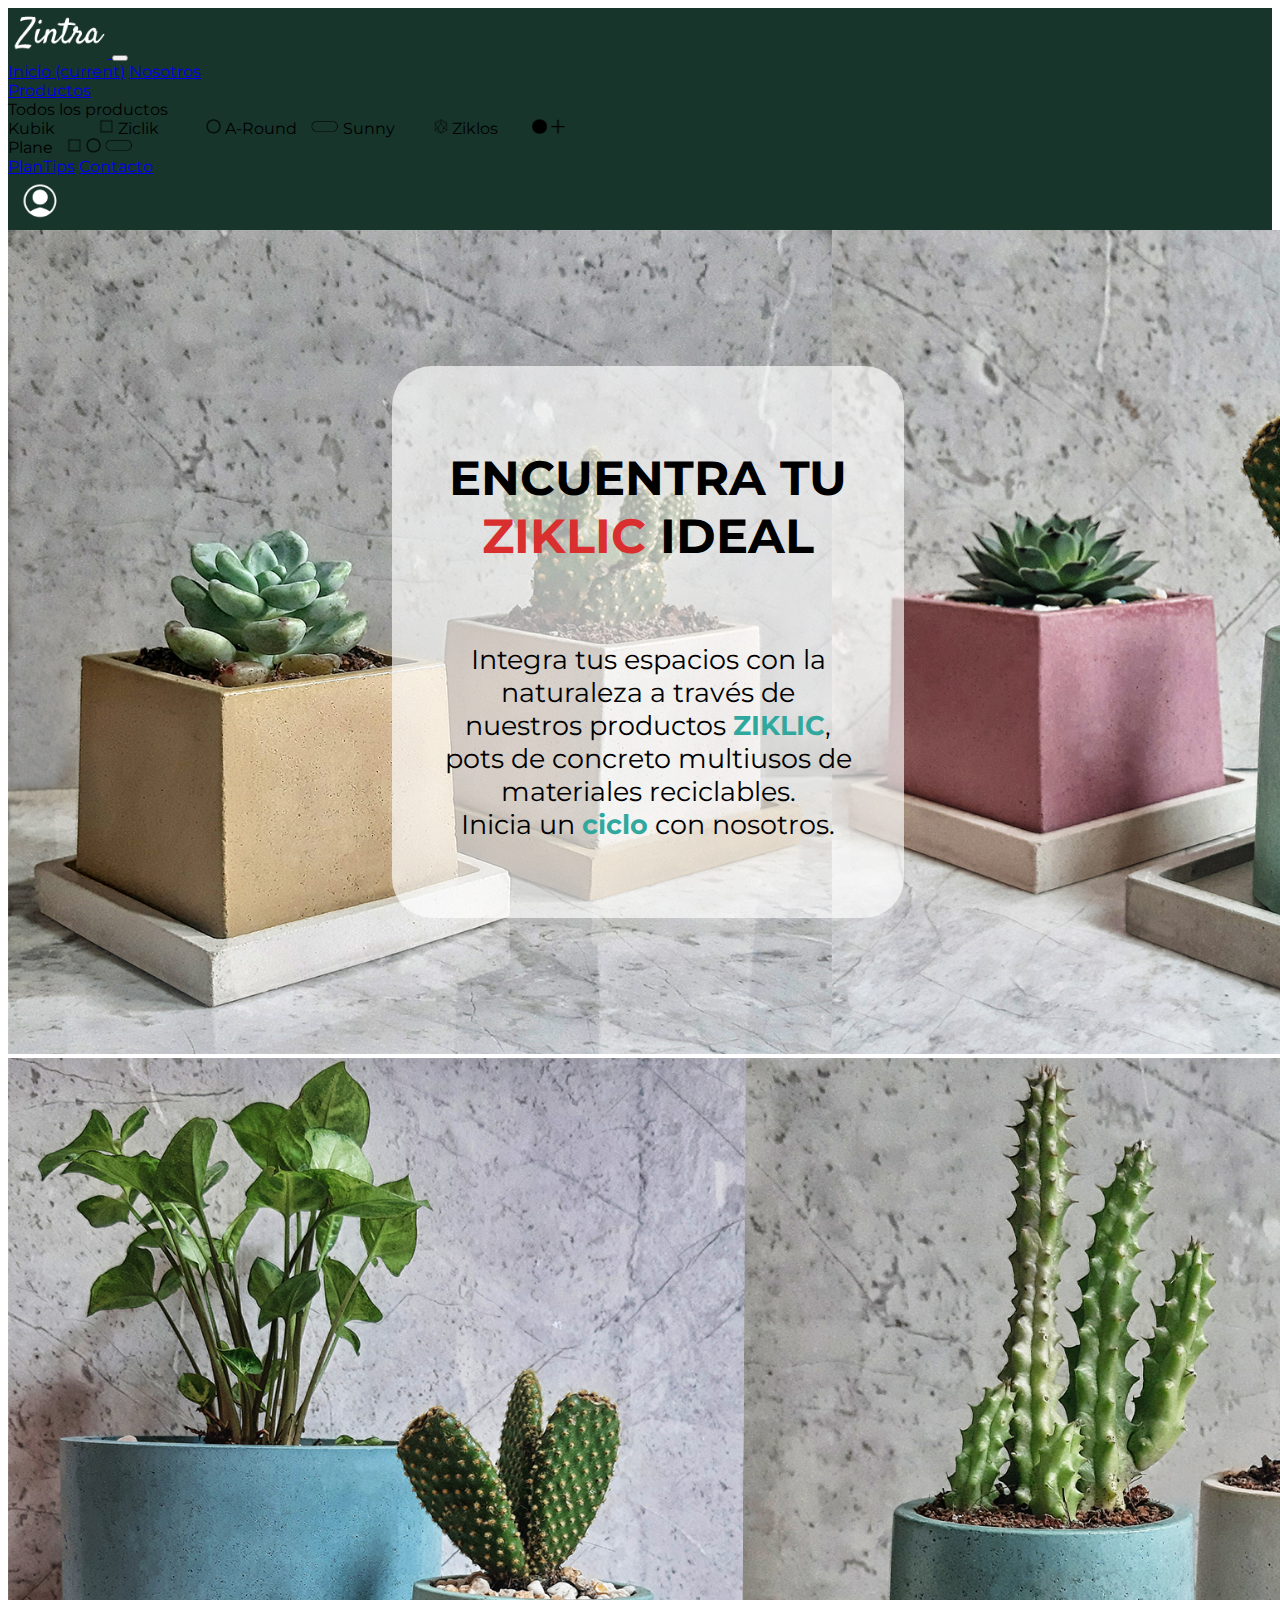
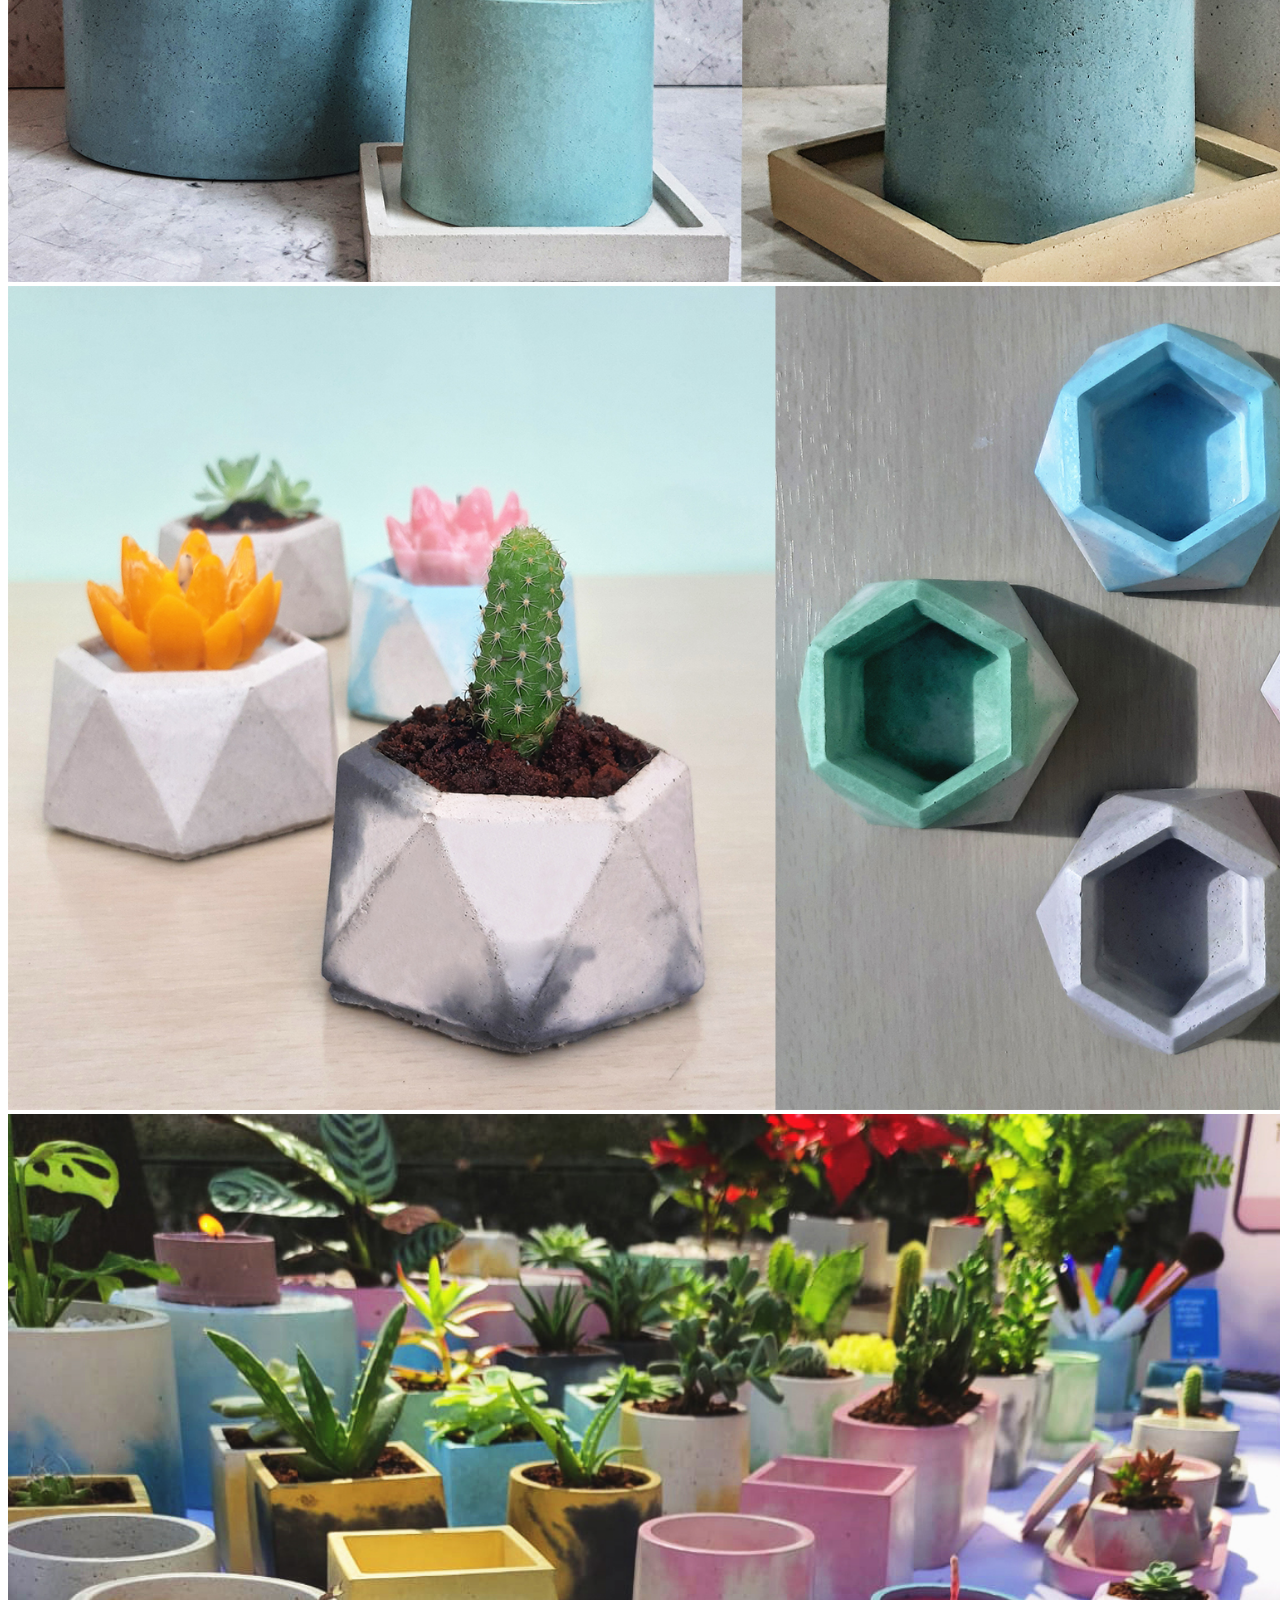
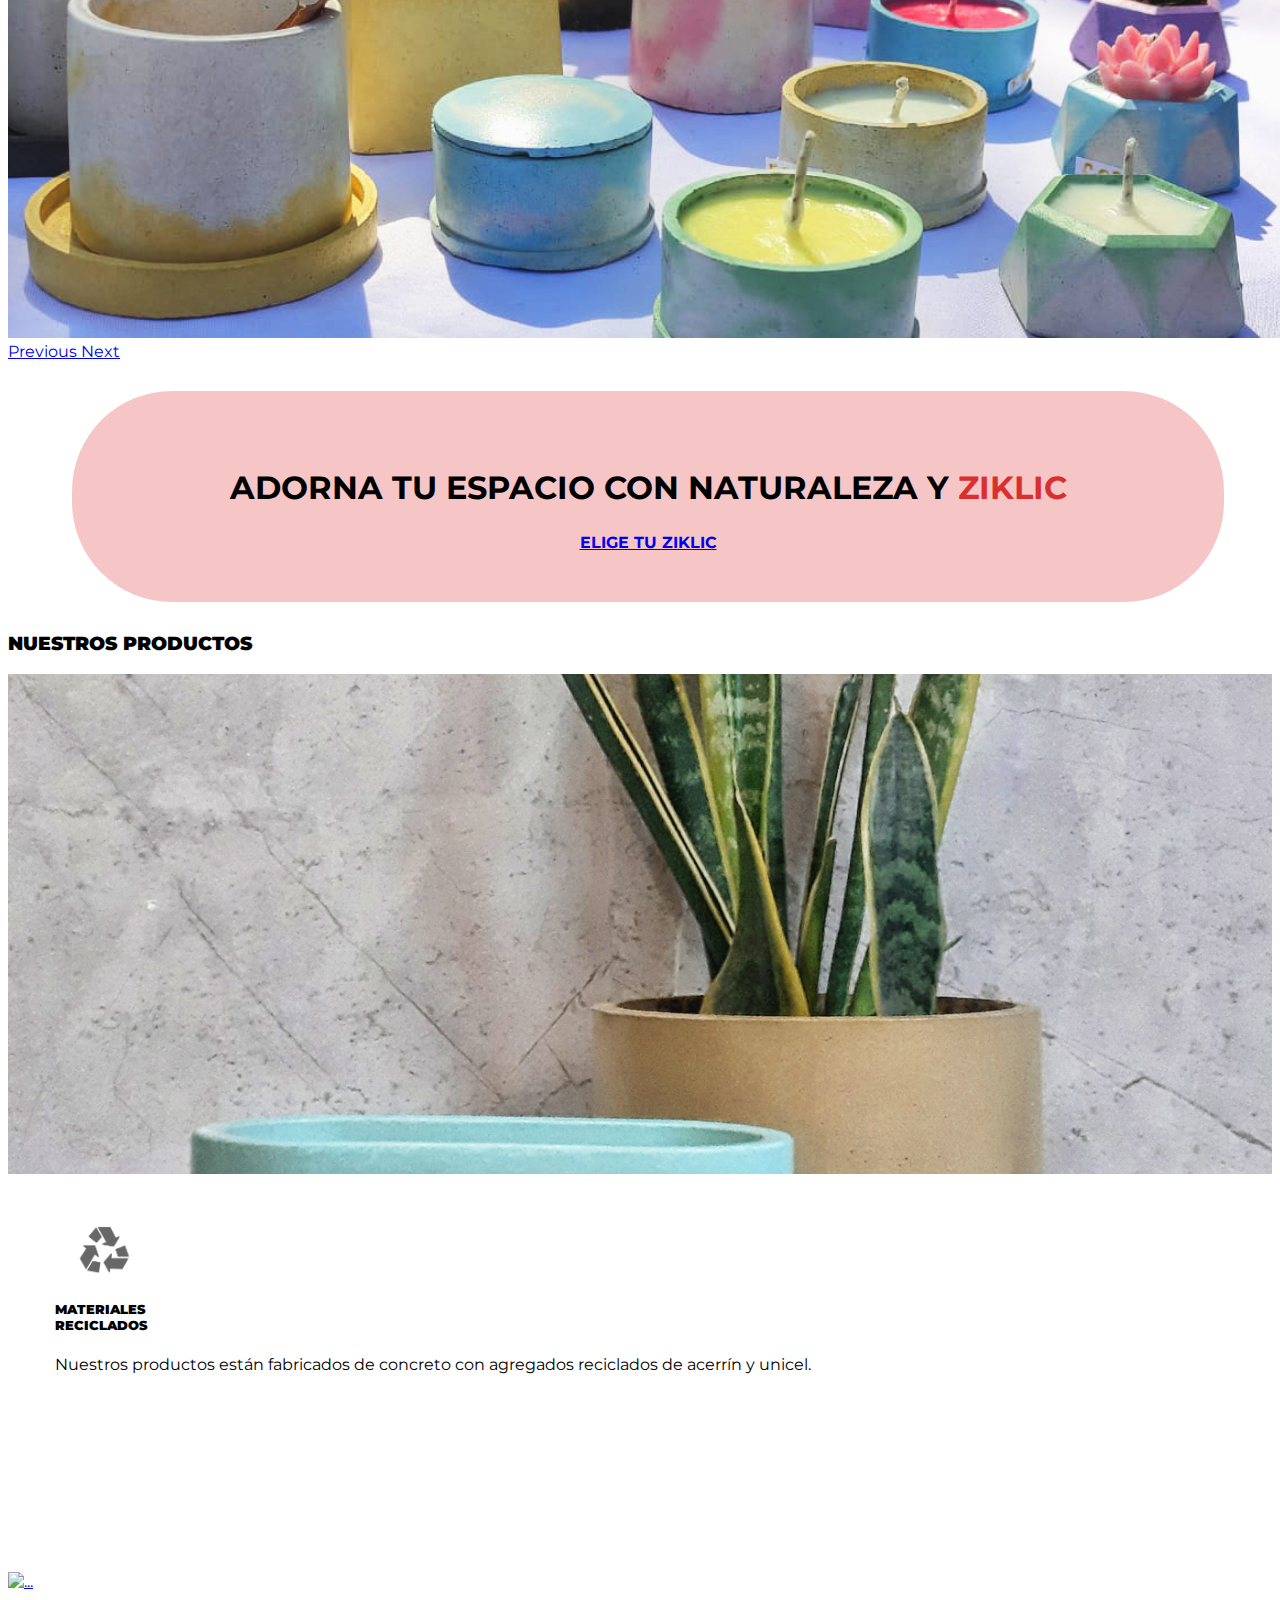
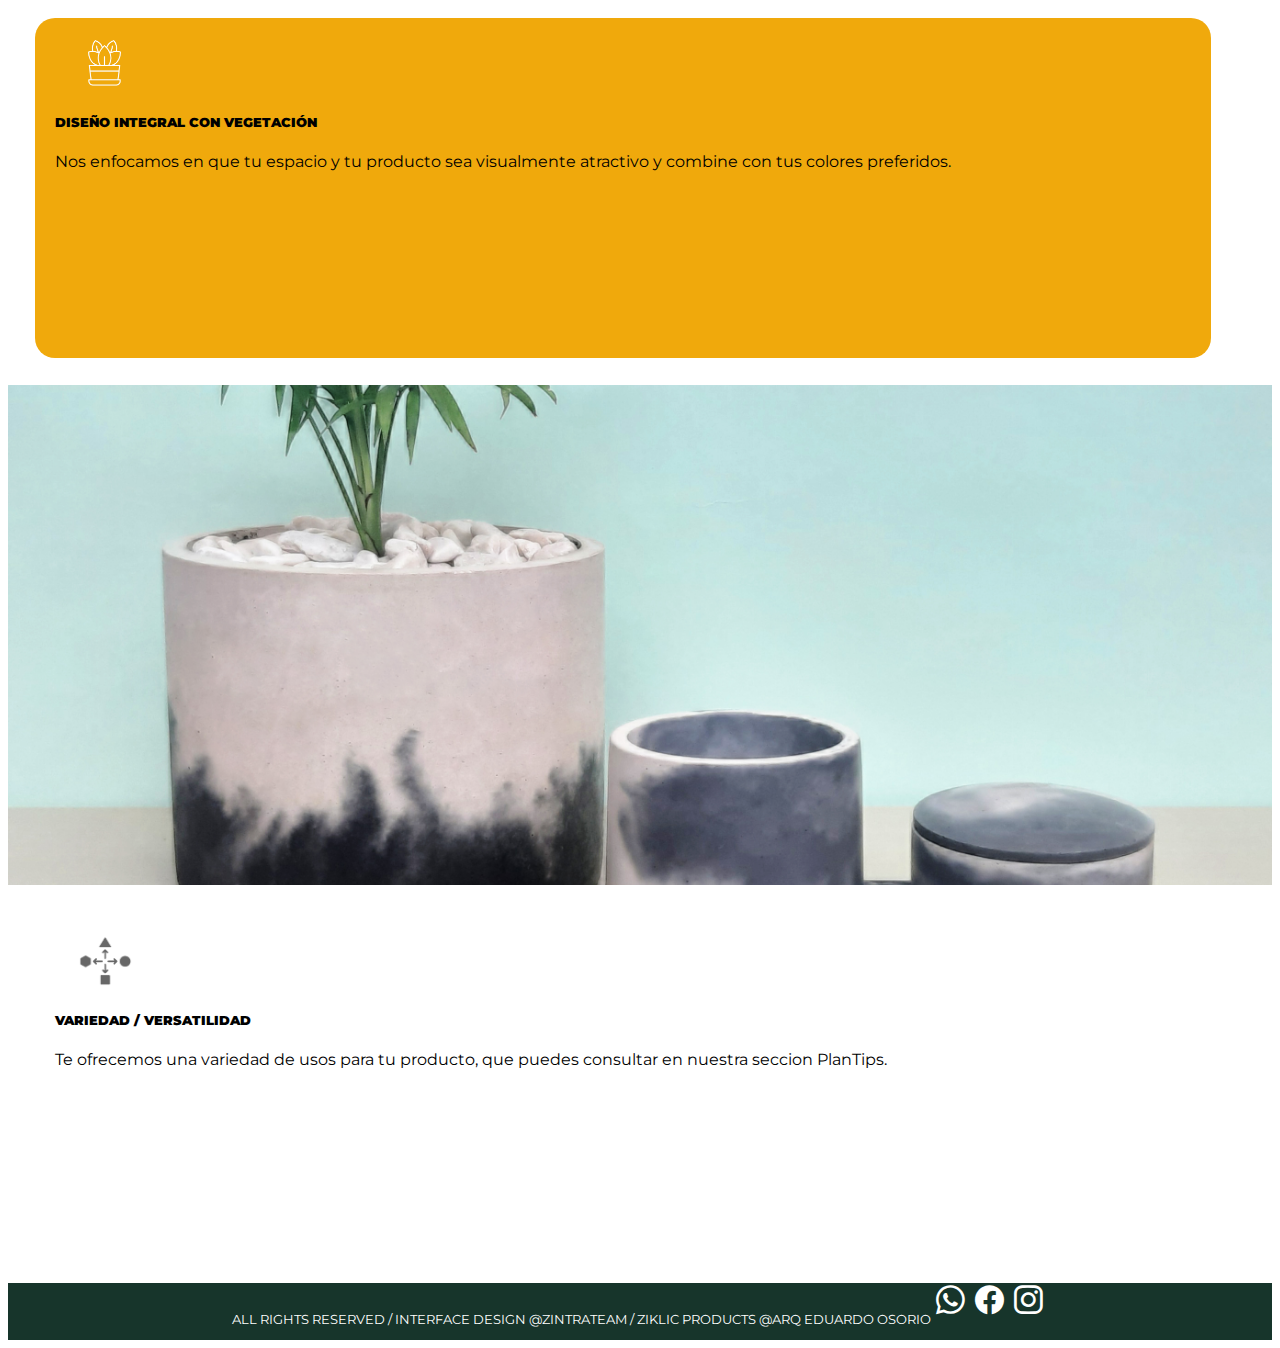
==== commit 9abc86b2: "Enlace y elige por diseña" ====
--- a/index.html
+++ b/index.html
@@ -93,7 +93,7 @@
 				<div class="pantalla2">
 					<div class="cuadro2 text-center">
 						<h2 class="t-titulo2">ADORNA TU ESPACIO CON NATURALEZA Y <span class="t-zik">ZIKLIC</span></h2>
-						<a class="btn btn-warning mt-4" href="productos.html" role="button"><b>DISEÑA TU ZIKLIC</b></a>
+						<a class="btn btn-warning mt-4" href="./productos.html?nombre=?todos" role="button"><b>ELIGE TU ZIKLIC</b></a>
 					</div>
 				</div>
 			</div>
